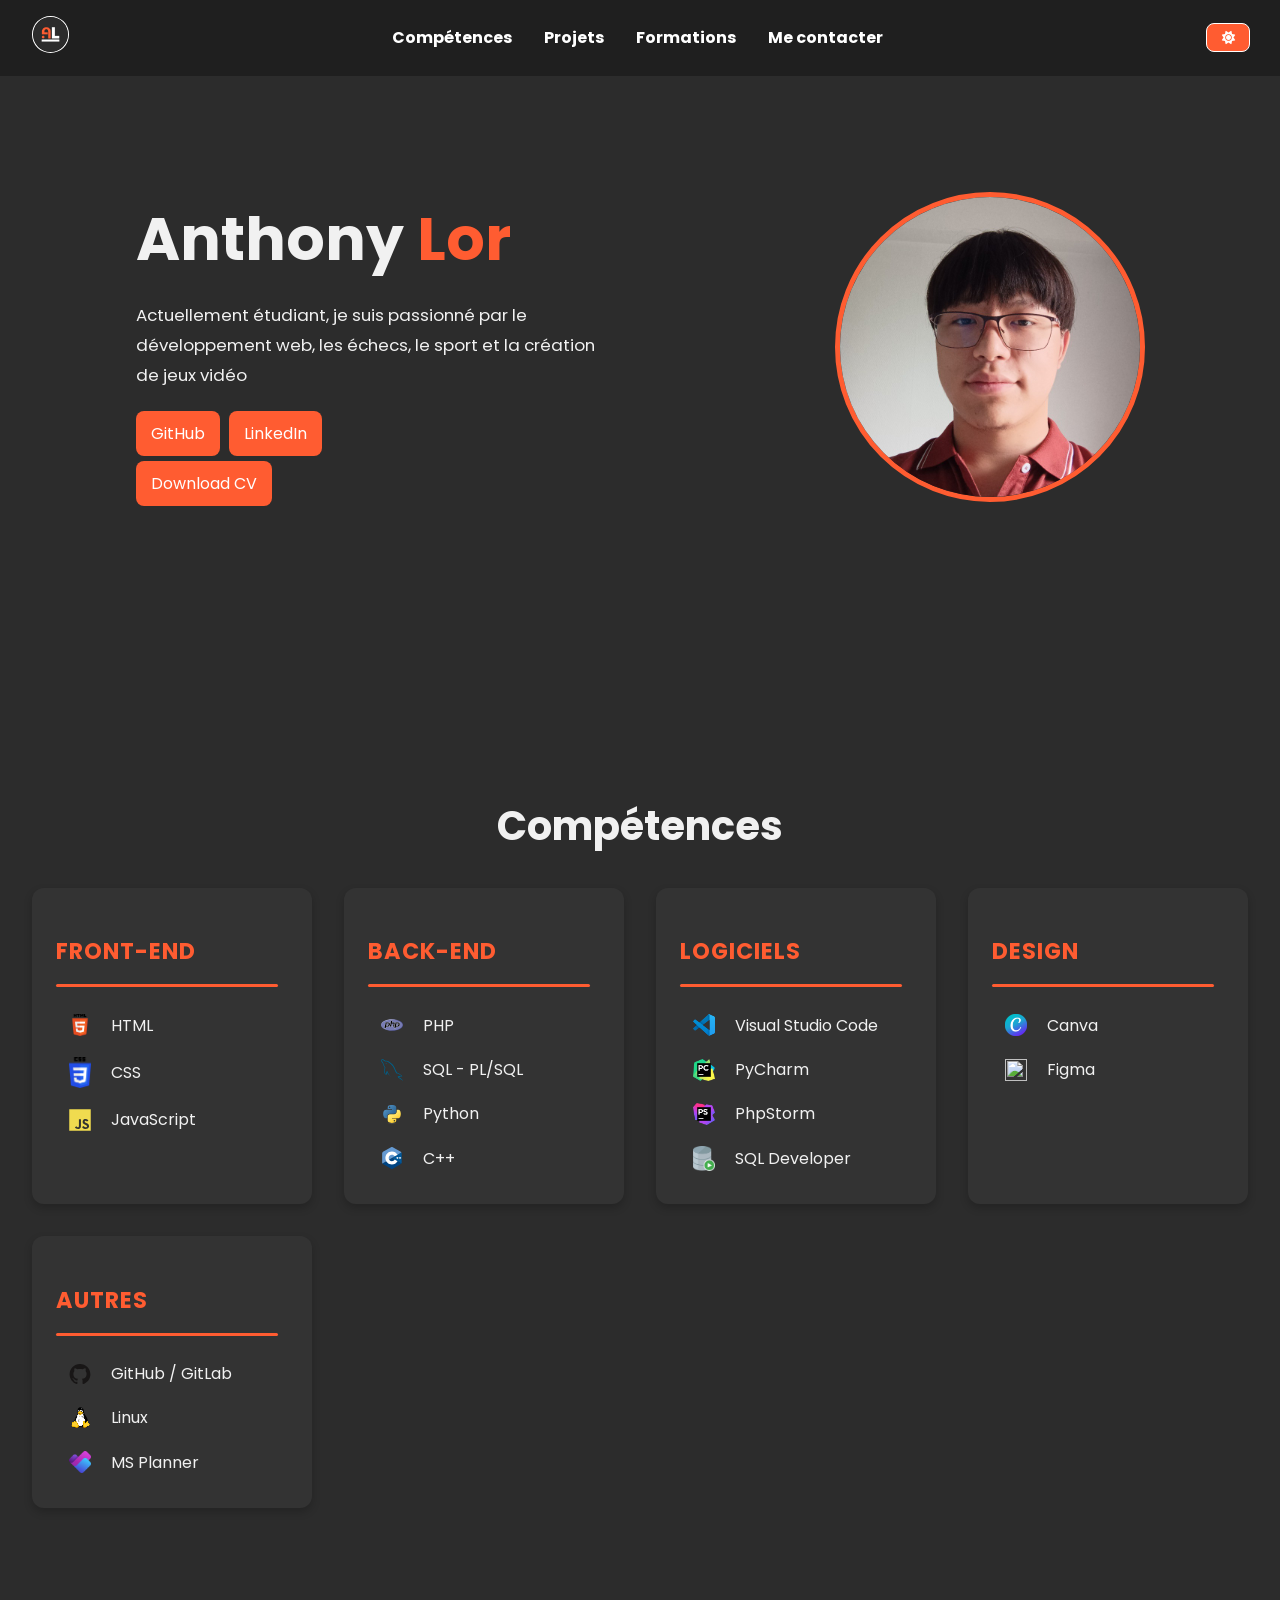
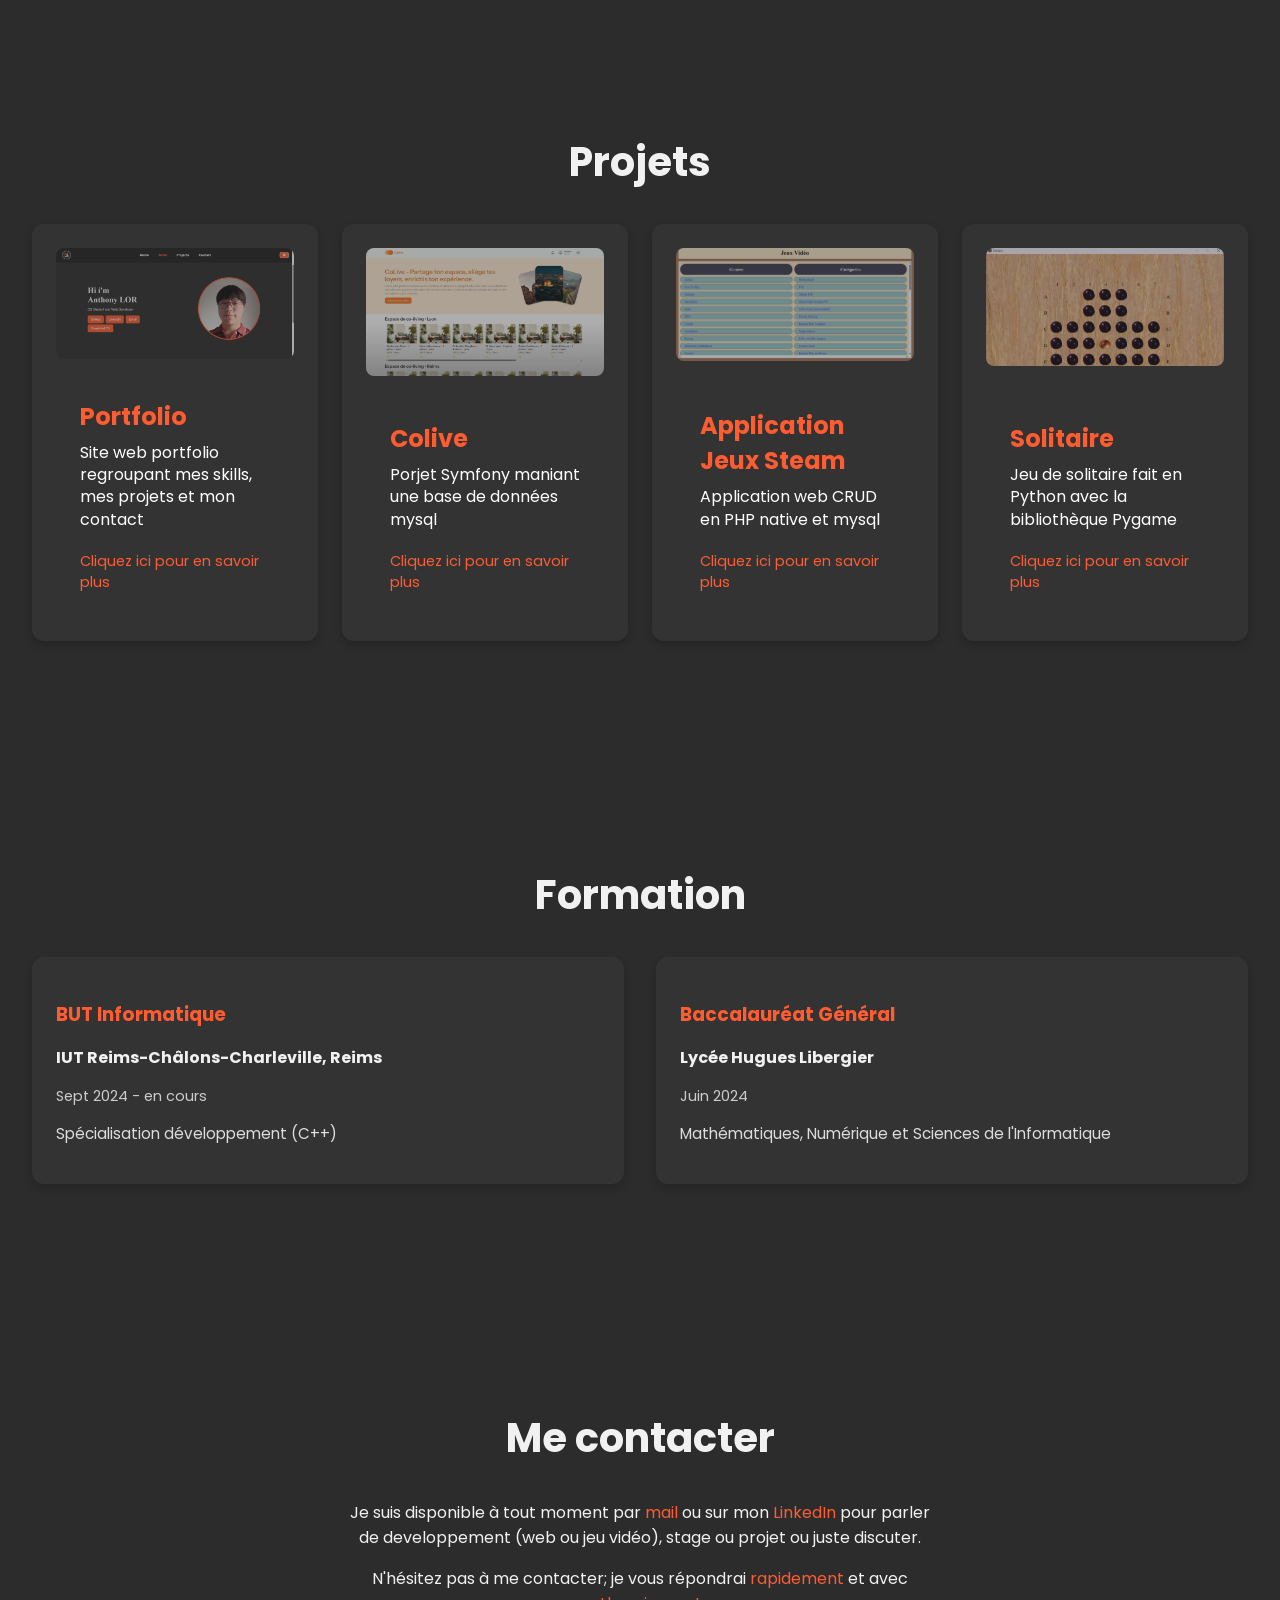
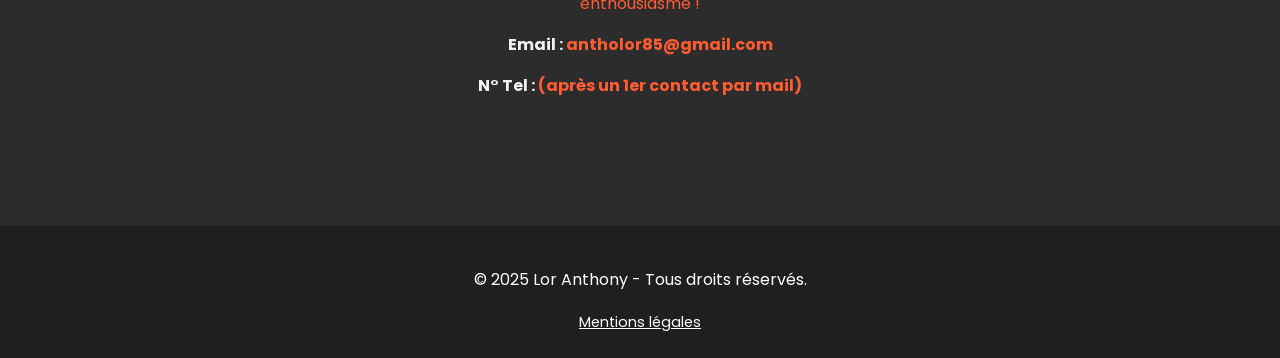
==== index.html @ 1ab23d49 "MAJ" ====
<!DOCTYPE html>
<html lang="fr">
<head>
    <meta charset="UTF-8">
    <meta name="viewport" content="width=device-width, initial-scale=1.0">
    <title>Portfolio</title>
    <link rel="stylesheet" href="https://cdnjs.cloudflare.com/ajax/libs/font-awesome/6.5.0/css/all.min.css"/>
    <link rel="icon" type="image/vnd.icon" href="/docs/logo-dark.png">
    <link href="https://fonts.googleapis.com/css2?family=Poppins:wght@400;500;600&display=swap" rel="stylesheet">
    <link rel="stylesheet" href="style.css">

</head>
<body>
    <header>
        <nav class="navbar">
            <a href="#home">
                <img src="docs/logo-dark.png" class="logo" width="35">
            </a>
            <ul>
                <li><a href="#skills"><i class="fa-solid fa-code"></i><span>Compétences</span></a></li>
                <li><a href="#projects"><i class="fa-solid fa-folder-open"></i><span>Projets</span></a></li>
                <li><a href="#education"><i class="fa-solid fa-graduation-cap"></i><span>Formations</span></a></li>
                <li><a href="#contact"><i class="fa-solid fa-envelope"></i><span>Me contacter</span></a></li>
            </ul>
            <button id="darkModeToggle">
                <i class="fa-solid fa-sun"></i>
            </button>
        </nav>
    </header>

    <section id="home" class="home-section">
        <div class="intro">
            <div class="text">
                <h2>Anthony<span> Lor</span></h2>
                <div class="fast-description">
                    Actuellement étudiant, je suis passionné par le développement web,
                    les échecs, le sport et la création de jeux vidéo
                </div>

                <div class="links">
                    <div class="communication">
                        <a href="https://github.com/Antho855" class="btn">GitHub</a>
                        <a href="https://www.linkedin.com/in/anthony-lor-764854306/" class="btn">LinkedIn</a>
                    </div>
                    <a href="/docs/CV_Lor_Anthony.pdf" download class="btn">Download CV</a>
                </div>
            </div>
            <div class="profile-pic">
                <img src="photo.jpg" alt="Photo de profil">
            </div>
        </div>
    </section>

    <section id="skills" class="section">
        <h2>Compétences</h2>
        <div class="skills-grid">
            <div class="skill-category">
                <h3>Front-End</h3>
                <div class="title-line"></div>
                <ul>
                    <li><img src="docs/skills-logo/logohtml.png"
                            width="22"> HTML</li>
                    <li><img src="docs/skills-logo/logocss.png"
                            width="22"> CSS</li>
                    <li><img src="docs/skills-logo/javascript.svg"
                            width="22"> JavaScript</li>
                </ul>
            </div>
            <div class="skill-category">
                <h3>Back-End</h3>
                <div class="title-line"></div>
                <ul>
                    <li><img src="docs/skills-logo/php.svg"
                            width="22"> PHP</li>
                    <li><img src="docs/skills-logo/mysql.svg"
                            width="22"> SQL - PL/SQL</li>
                    <li><img src="docs/skills-logo/python.svg"
                            width="22"> Python</li>
                    <li><img src="docs/skills-logo/cplusplus.svg"
                            width="22"> C++</li>
                </ul>
            </div>

            <div class="skill-category">
                <h3>Logiciels</h3>
                <div class="title-line"></div>
                <ul>
                    <li><img src="docs/skills-logo/Visual_Studio_Code.svg"
                            width="22"> Visual Studio Code</li>
                    <li><img src="docs/skills-logo/pycharm.png"
                            width="22"> PyCharm</li>
                    <li><img src="docs/skills-logo/phpstorm.png"
                            width="22"> PhpStorm</li>
                    <li><img src="docs/skills-logo/logosqldev.png"
                            width="22"> SQL Developer</li>

                </ul>
            </div>

            <div class="skill-category">
                <h3>Design</h3>
                <div class="title-line"></div>
                <ul>
                    <li><img src="docs/skills-logo/canva.png"
                            width="22"></img> Canva</li>
                    <li><img src="docs/skills-logo/Figma.svg"
                            width="22" height="22"> Figma</li>
                </ul>
            </div>

            <div class="skill-category">
                <h3>Autres</h3>
                <div class="title-line"></div>
                <ul>
                    <li><img src="docs/skills-logo/github.svg"
                            width="22"> GitHub / GitLab</li>
                    <li><img src="docs/skills-logo/linux.svg"
                            width="22"> Linux</li>
                    <li><img src="docs/skills-logo/msplanner.png"
                            width="22"> MS Planner</li>
                </ul>
            </div>

        </div>

    </section>

    <section id="projects" class="section">
        <h2>Projets</h2>
        <div class="projects-grid">
            <a href="https://github.com/Antho855/Portfolio_Anthony_LOR" class="project-card">
                <img src="docs/portfolio.png">
                <div class="project-description">
                    <h3>Portfolio</h3>
                    <p>Site web portfolio regroupant mes skills, mes projets et mon contact</p>
                    <div class="false-link">Cliquez ici pour en savoir plus</div>
                </div>
            </a>
            <a href="https://github.com/Antho855/Symfony_Website" class="project-card">
                <img src="docs/colive.png">
                <div class="project-description">
                    <h3>Colive</h3>
                    <p>Porjet Symfony maniant une base de données mysql</p>
                    <div class="false-link">Cliquez ici pour en savoir plus</div>
                </div>
            </a>
            <a href="https://github.com/Antho855/Game_Website" class="project-card">
                <img src="docs/game_website.png">
                <div class="project-description">
                    <h3>Application Jeux Steam</h3>
                    <p>Application web CRUD en PHP native et mysql</p>
                    <div class="false-link">Cliquez ici pour en savoir plus</div>
                </div>
            </a>
            <a href="https://github.com/Antho855/PegSolitaire_Python" class="project-card">
                <img src="docs/solitaire.png">
                <div class="project-description">
                    <h3>Solitaire</h3>
                    <p>Jeu de solitaire fait en Python avec la bibliothèque Pygame</p>
                    <div class="false-link">Cliquez ici pour en savoir plus</div>
                </div>
            </a>
        </div>
    </section>

    <section id="education" class="section education-section">
        <h2>Formation</h2>
        <div class="education-grid">
            <div class="education-card">
                <h3>BUT Informatique</h3>
                <p class="school">IUT Reims-Châlons-Charleville, Reims</p>
                <p class="year">Sept 2024 - en cours</p>
                <p class="description">Spécialisation développement (C++)</p>
            </div>

            <div class="education-card">
                <h3>Baccalauréat Général</h3>
                <p class="school">Lycée Hugues Libergier</p>
                <p class="year">Juin 2024</p>
                <p class="description">Mathématiques, Numérique et Sciences de l'Informatique</p>
            </div>

        </div>
    </section>

    <section id="contact" class="section">
        <h2>Me contacter</h2>
        <div class="info">
            <p>Je suis disponible à tout moment par <span>mail</span> ou sur mon <span>LinkedIn</span> pour parler de developpement (web ou jeu vidéo), stage ou projet ou juste discuter.</p>
            <p>N'hésitez pas à me contacter; je vous répondrai <span>rapidement</span> et avec <span>enthousiasme !</span></p>
            <p><strong>Email : <a href="mailto:antholor85@gmail.com"><span>antholor85@gmail.com</span></a></strong></p>
            <p><strong>N° Tel : <span>(après un 1er contact par mail)</span></strong></p>
        </div>
    </section>

    <footer>
        <p>© 2025 Lor Anthony - Tous droits réservés.</p>
        <a href="mentions-legales.html" class="legal-link">Mentions légales</a>
    </footer>

    <script src="script.js"></script>
</body>
</html>
---- style.css ----
html {
  scroll-behavior: smooth;
}

html, body {
  overflow-x: hidden;
  width: 100%;
}

body {
  font-family: 'Poppins', sans-serif;
  margin: 0;
  padding: 0;
  background-color: #2c2c2c;
  color: #f1f1f1;
  transition: background 0.3s, color 0.3s;
}

/* --- HEADER --- */
header {
  background: #1f1f1f;
  padding: 1rem 2rem;
  position: fixed;
  top: 0;
  width: 100%;
  z-index: 1000;
}

h2 {
  font-size: 40px;
  margin: 0;
}

#education h2,
#skills h2,
#projects h2,
#contact h2 {
  font-size: 40px;
  text-align: center;
}

.intro h1 {
  font-size: 40px;
  margin: 0;
}

.intro span {
  color: #ff5c31;
}

ul {
  list-style: none;
  padding: 0;
  margin: 0;
}


.navbar {
  display: flex;
  justify-content: space-between;
  align-items: center;
  max-width: 1500px;
  margin: 0 auto;
  padding: 0 3.85rem 0 0;
  box-sizing: border-box;
}

.navbar img {
  border-radius: 50%;
  transition: border 0.3s ease;
  border: solid 1.5px #ffffff;
}

.navbar img:hover {
  border: solid 1.5px #ff5c31;
}

.navbar ul {
  display: flex;
  gap: 1.5rem;
  list-style: none;
  margin: 0;
  padding: 0;
}

.navbar li {
  text-align: center;
}

.navbar a {
  font-size: 1rem;
  color: #fff;
  text-decoration: none;
  font-weight: bold;
  transition: color 0.3s ease;
}

.navbar a span {
  display: none;
}

.navbar a i {
  font-size: 20px;
}

.navbar a:hover {
  color: #ff5c31;
}

#darkModeToggle {
  border: 1.5px solid #ffffff;
  color: #ffffff;
  padding: 6px 12px;
  border-radius: 8px;
  width: 44px;
  cursor: pointer;
  transition: background 0.3s ease;
  
}

/* --- SECTIONS --- */
.section {
  padding: 6rem 2rem;
}

.home-section {
  height: 730px;
  display: flex;
  justify-content: center;
  padding: 0 2rem 0 2rem;
  box-sizing: border-box;
  text-align: center;
}

.intro {
  display: flex;
  flex-direction: column-reverse;
  align-items: center;
  gap: 2rem;
  text-align: center;
  width: 100%;
}

.fast-description {
  max-width: 460px;
  line-height: 1.8;
  font-size: 1.05rem;
  margin: 1rem 0;
}


.profile-pic img {
  width: 200px;
  height: 200px;
  border-radius: 50%;
  border: solid 5px #ff5c31;
  object-fit: cover;
}

.links .btn {
  background: #ff5c31;
  color: white;
  padding: 10px 15px;
  border-radius: 8px;
  margin: 5px 5px 0 0;
  text-decoration: none;
  display: inline-block;
}

/* --- Parcours ---*/

.education-grid {
  display: grid;
  grid-template-columns: repeat(auto-fit, minmax(280px, 1fr));
  gap: 2rem;
  margin: 2rem auto;
  max-width: 1500px;
}

.education-card {
  background: #333;
  border-radius: 12px;
  padding: 1.5rem;
  text-align: left;
  box-shadow: 0 4px 8px rgba(0, 0, 0, 0.2);
  transition: transform 0.3s ease, background 0.3s ease;
}

.education-card h3 {
  color: #ff5c31;
  margin-bottom: 0.5rem;
}

.education-card .school {
  font-weight: bold;
  color: #f1f1f1;
}

.education-card .year {
  color: #ccc;
  font-size: 0.9rem;
  margin-bottom: 0.5rem;
}

.education-card .description {
  color: #ddd;
  font-size: 0.95rem;
}

/* --- SKILLS --- */
.skills-grid {
  display: grid;
  grid-template-columns: repeat(auto-fit, minmax(250px, 1fr));
  gap: 1.5rem;
  margin: 2rem auto;
}

.skill-category {
  background: #333;
  padding: 1.5rem;
  border-radius: 12px;
  box-shadow: 0 4px 8px rgba(0, 0, 0, 0.2);
  transition: transform 0.3s ease, box-shadow 0.3s ease;
}


.skill-category h3 {
  color: #ff5c31;
  font-size: 1.4rem;
  text-transform: uppercase;
  letter-spacing: 1px;
  margin-bottom: 0.4rem;
}

.title-line {
  width: calc(100% - 10px);
  height: 3px;
  background-color: #ff5c31;
  border-radius: 2px;
  margin: 1rem 0;
}

.skill-category li {
  display: flex;
  align-items: center;
  padding: 0.6rem 0.8rem;
  border-radius: 8px;
  gap:20px;
  transition: background 0.3s ease;
}

/* --- PROJECTS --- */
.projects-grid {
  display: grid;
  grid-template-columns: 1fr;
  gap: 1.5rem;
  margin: 2rem auto;
  width: 100%;
  justify-items: center;
  box-sizing: border-box;
  max-width: 1500px;
}

.project-card {
  width: 100%;
  height: auto;
  background: #333;
  border-radius: 12px;
  display: flex;
  flex-direction: column;
  align-items: center;
  justify-content: flex-start;
  overflow: hidden;
  cursor: pointer;
  padding: 1.5rem;
  box-sizing: border-box;
  text-decoration: none;
  color: inherit;
  box-shadow: 0 4px 8px rgba(0, 0, 0, 0.2);
  transition: border-color 0.3s ease, transform 0.3s ease;
}

.project-card:hover {
    background: rgba(255, 92, 49, 0.2);
}

.project-description {
  padding: 1.5rem;
  text-align: left;
  width: 100%;
  box-sizing: border-box;
}

.project-description h3 {
  color: #ff5c31;
}


.project-description h3 {
  margin: 0 0 0.5rem 0;
  font-size: 1.5rem;
  font-weight: bold;
}

.project-description p {
  margin: 0;
  font-size: 1rem;
  line-height: 1.4;
}

.project-description {
  position: relative;
  z-index: 1;
  color: #fff;
  padding: 1.5rem;
  display: flex;
  flex-direction: column;
  justify-content: flex-end;
  height: 100%;
  box-sizing: border-box;
}

.project-card img {
  opacity: 0.6;
  height: auto;
  max-height: 180px;
  border-radius: 8px;
  width: 100%;
  object-fit: contain;
  margin-bottom: 1rem;
  transition: transform 0.3s ease;
}

.project-card:hover img {
    transform: scale(1.05);
    opacity: 1;
}


.false-link {
  font-size: 0.9rem;
  color: #ff5c31;
  padding-top: 20px;
  position: relative;
  cursor: pointer;
  width: fit-content;
}
 

.false-link:hover {
  color: #ff5c31;
}

.false-link:hover::after {
  width: 100%;
}

button {
  background: #ff5c31;
  color: white;
  border: none;
  cursor: pointer;
}

button,
.communication a,
.btn {
    transition: background-color 0.3s ease, transform 0.3s ease;
}

button:hover,
.communication a:hover,
.btn:hover {
    background-color: #d04d29;
}

/* --- CONTACT --- */

.info {
  margin: 2rem auto;
  max-width: 600px;
  text-align: center;
}

.info span {
    color: #ff5c31;
}

.info a {
  position: relative;
  text-decoration: none;
}

.false-link::after,
.info a::after {
  content: "";
  position: absolute;
  left: 0;
  bottom: -2px;
  width: 0;
  height: 2px;
  background: currentColor;
  background-color: #ff5c31;
  transition: width 0.3s ease;
}

.info a:hover::after {
  width: 100%;
}



/* --- FOOTER --- */
footer {
  padding: 25px;
  background: #1f1f1f;
}

footer p {
  color: #ffffff;
  text-align: center;
}

.legal-link {
  display: block;
  text-align: center;
  margin-top: 20px;
  color: #ffffff;
  text-decoration: none;
  font-size: 0.9rem;
  text-decoration: underline;
  transition: color 0.3s ease; 
}

.legal-link:hover {
  color: #ff5c31;
}

.light-mode .legal-link:hover {
    color: #007bff;
}

/* --- LIGHT MODE --- */
.light-mode {
  background-color: #ffffff;
  color: #222;
}


.light-mode header {
  background: #222;
}

.light-mode .navbar img:hover {
  border: solid 1.5px #0056cc;
}

.light-mode .project-card,
.light-mode .skill-category {
  background: #eaeaea;
}

.light-mode .project-card p,
.light-mode .project-card h3,
.light-mode .project-card a {
  color: #222;
}

.light-mode .btn,
.light-mode button,
.light-mode .profile-pic img {
  border-color: #007bff;
  background-color: #007bff;
}

.light-mode .false-link,
.light-mode .info span,
.light-mode .false-link:hover {
    color : #007bff
}

.light-mode .project-card:hover
{
  background: rgba(0, 86, 204, 0.25);
}


.light-mode .btn:hover,
.light-mode button:hover {
  background: #0056cc;
}

.light-mode h3,
.light-mode .project-card h3,
.light-mode .skill-category i,
.light-mode .navbar a:hover {
  color: #007bff;
}
.light-mode .title-line {
  background-color: #007bff;
}

.light-mode .education-card {
  background: #eaeaea;
}

.light-mode .education-card h3,
.light-mode .intro span {
  color: #007bff;
}

.light-mode .education-card .school {
  color: #222;
}

.light-mode .education-card .year {
  color: #666;
}

.light-mode .education-card .description {
  color: #333;
}

.light-mode .false-link::after,
.light-mode .info a::after {
  background-color: #007bff;
}

.fade-section {
  opacity: 0;
  transform: translateX(-40px); /* Toujours depuis la gauche */
  transition: opacity 0.8s ease, transform 0.8s ease;
}

.fade-section.visible {
  opacity: 1;
  transform: translateX(0);
}




@media (min-width: 680px) {
  .navbar a span {
    display: inline;
  }
  .navbar a i {
    display: none;
  }
  .intro h1 {
    font-size: 60px;
  }

  .navbar ul {
    gap: 2rem;
  }
}
@media (min-width: 750px) {
  .skills-grid {
    gap: 2rem;
    padding: 0 auto;
    max-width: 1500px;
    margin: 2rem auto;
  }
}

@media (min-width: 800px) {
  .intro {
    flex-direction: row;
    justify-content: space-around;
    text-align: left;
  }

  .intro h2 {
    font-size: 50px;
  }

  .profile-pic img {
    width: 300px;
    height: 300px;
  }

  .home-section {
    height: 700px;
  }

  .projects-grid {
    display: grid;
    grid-template-columns: repeat(auto-fit, minmax(280px, 1fr));
    gap: 1.5rem;
  }
}

@media (min-width: 970px) {
  .intro h2 {
    font-size: 60px;
  }  
}
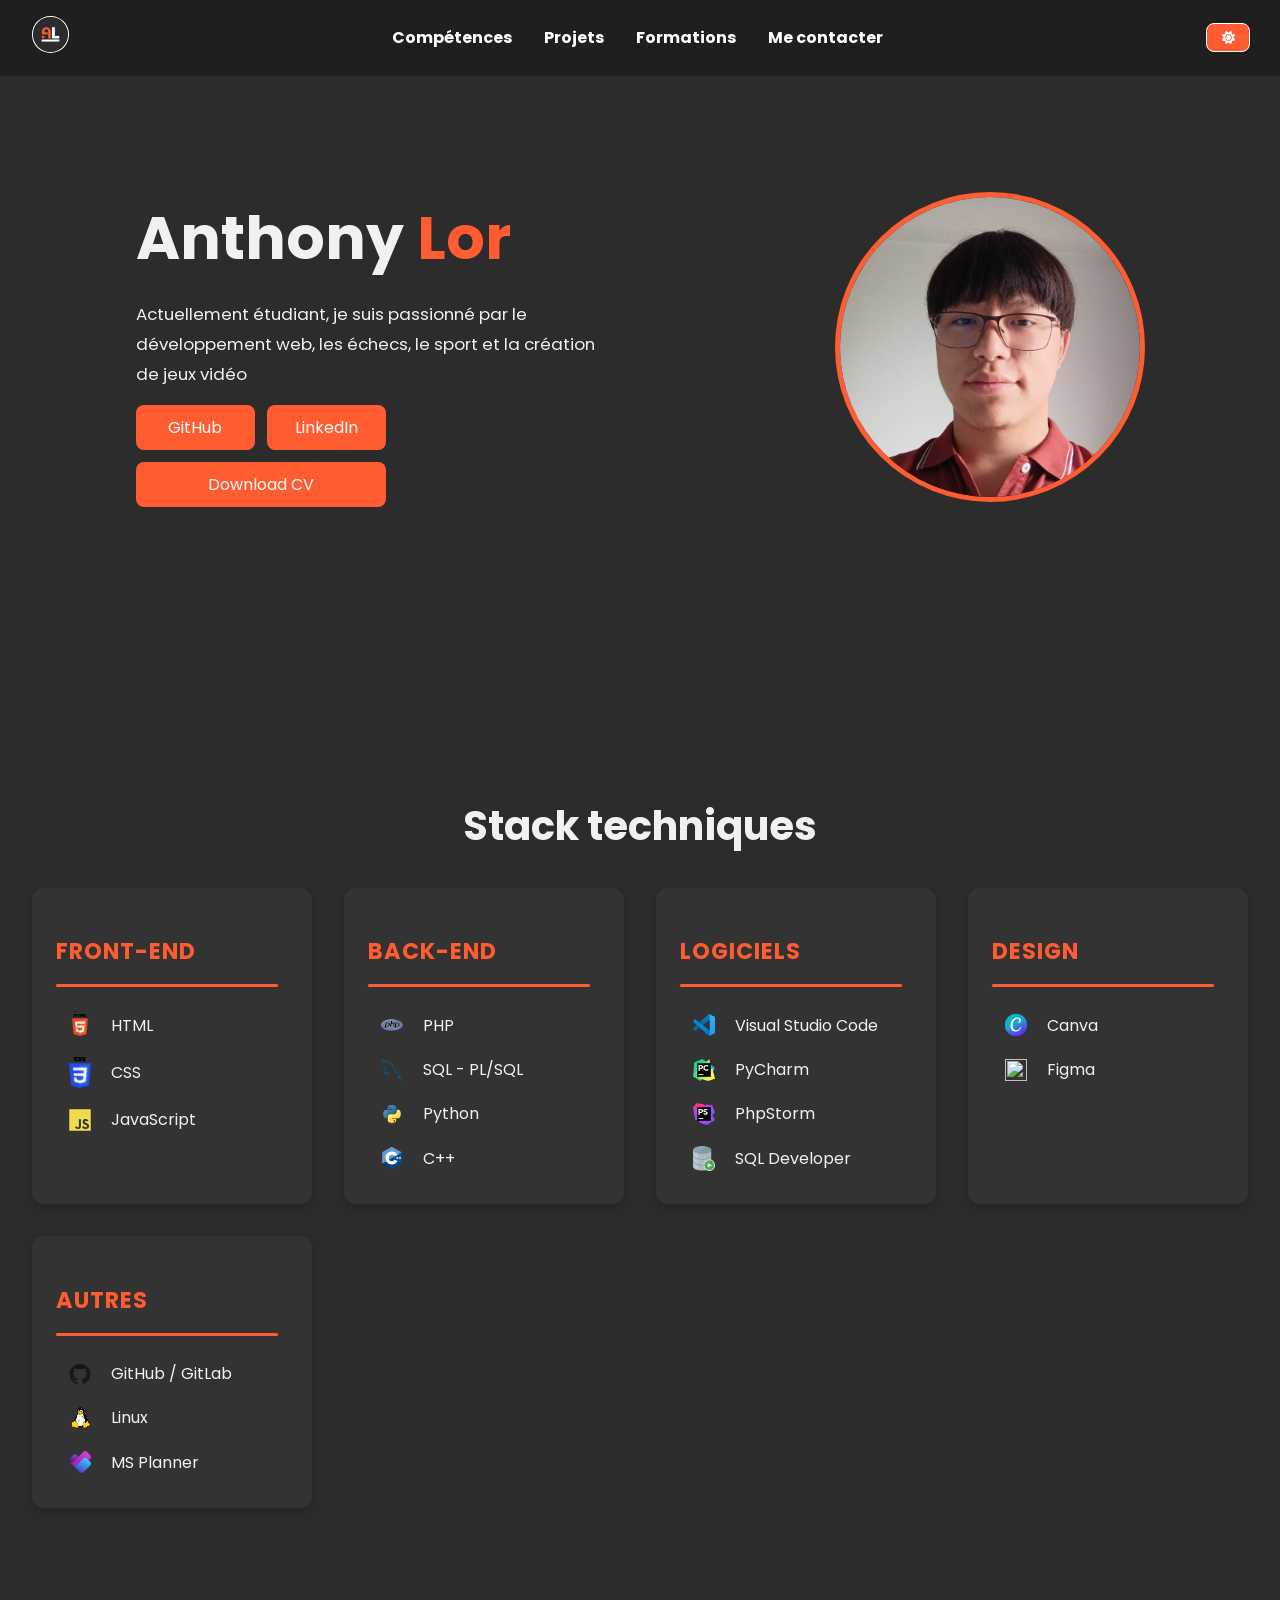
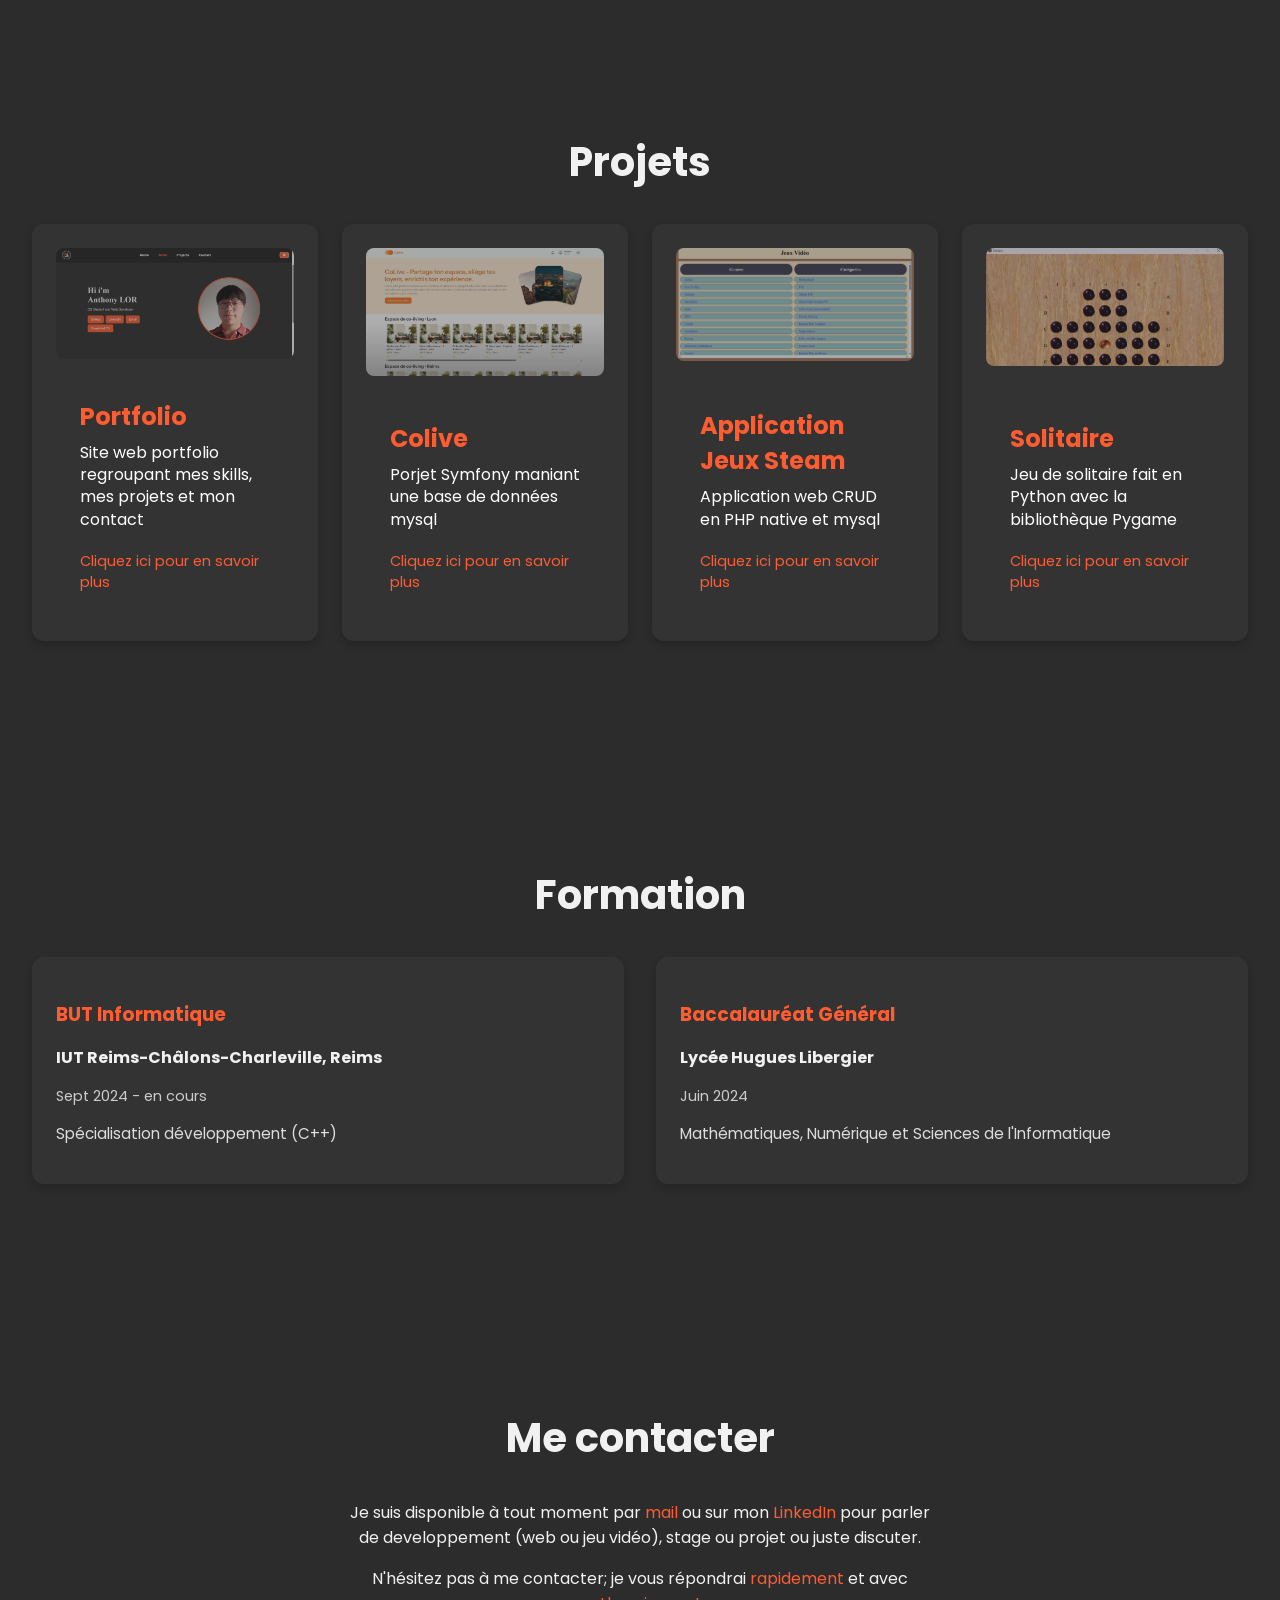
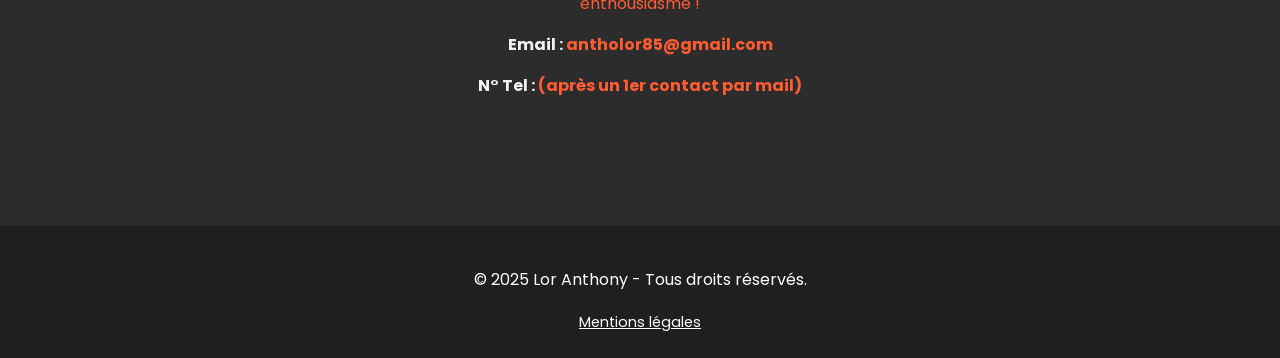
==== commit d3ff3c5d: "MAJ 2" ====
--- a/index.html
+++ b/index.html
@@ -38,11 +38,9 @@
                 </div>
 
                 <div class="links">
-                    <div class="communication">
-                        <a href="https://github.com/Antho855" class="btn">GitHub</a>
-                        <a href="https://www.linkedin.com/in/anthony-lor-764854306/" class="btn">LinkedIn</a>
-                    </div>
-                    <a href="/docs/CV_Lor_Anthony.pdf" download class="btn">Download CV</a>
+                    <a href="https://github.com/Antho855" class="btn github">GitHub</a>
+                    <a href="https://www.linkedin.com/in/anthony-lor-764854306/" class="btn linkedin">LinkedIn</a>
+                    <a href="/docs/CV_Lor_Anthony.pdf" download class="btn cv">Download CV</a>
                 </div>
             </div>
             <div class="profile-pic">
@@ -52,7 +50,7 @@
     </section>
 
     <section id="skills" class="section">
-        <h2>Compétences</h2>
+        <h2>Stack techniques</h2>
         <div class="skills-grid">
             <div class="skill-category">
                 <h3>Front-End</h3>
--- a/style.css
+++ b/style.css
@@ -157,14 +157,36 @@
   object-fit: cover;
 }
 
+.links {
+  display: grid;
+  grid-template-columns: 1fr 1fr;
+  grid-template-areas:
+    "github linkedin"
+    "cv cv";
+  gap: 12px;
+  width: 250px;
+  margin: auto;
+}
+
+.github {
+  grid-area: github;
+}
+
+.linkedin {
+  grid-area: linkedin;
+}
+
+.cv {
+  grid-area: cv;
+}
+
 .links .btn {
   background: #ff5c31;
   color: white;
   padding: 10px 15px;
   border-radius: 8px;
-  margin: 5px 5px 0 0;
   text-decoration: none;
-  display: inline-block;
+  text-align: center;
 }
 
 /* --- Parcours ---*/
@@ -362,6 +384,7 @@
   cursor: pointer;
 }
 
+
 button,
 .communication a,
 .btn {
@@ -571,6 +594,10 @@
     text-align: left;
   }
 
+  .links {
+    margin: 0;
+  }
+
   .intro h2 {
     font-size: 50px;
   }
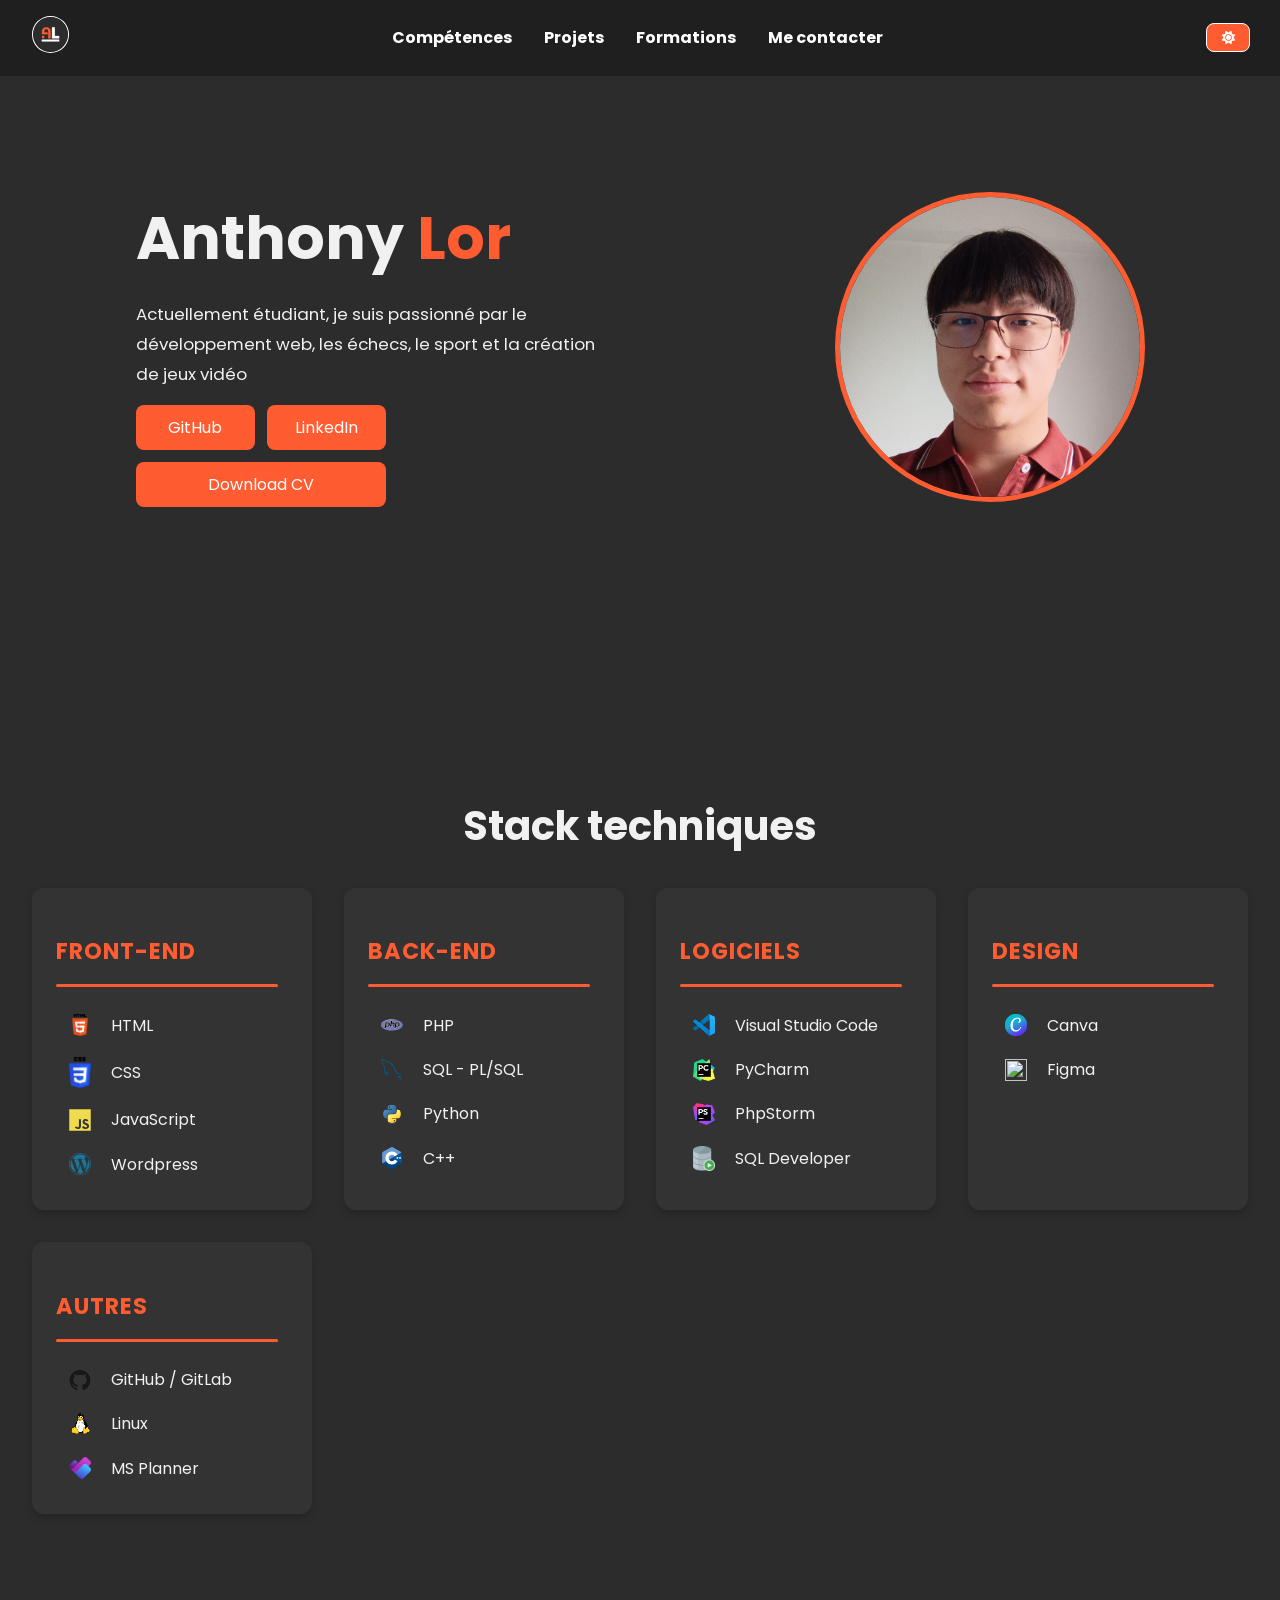
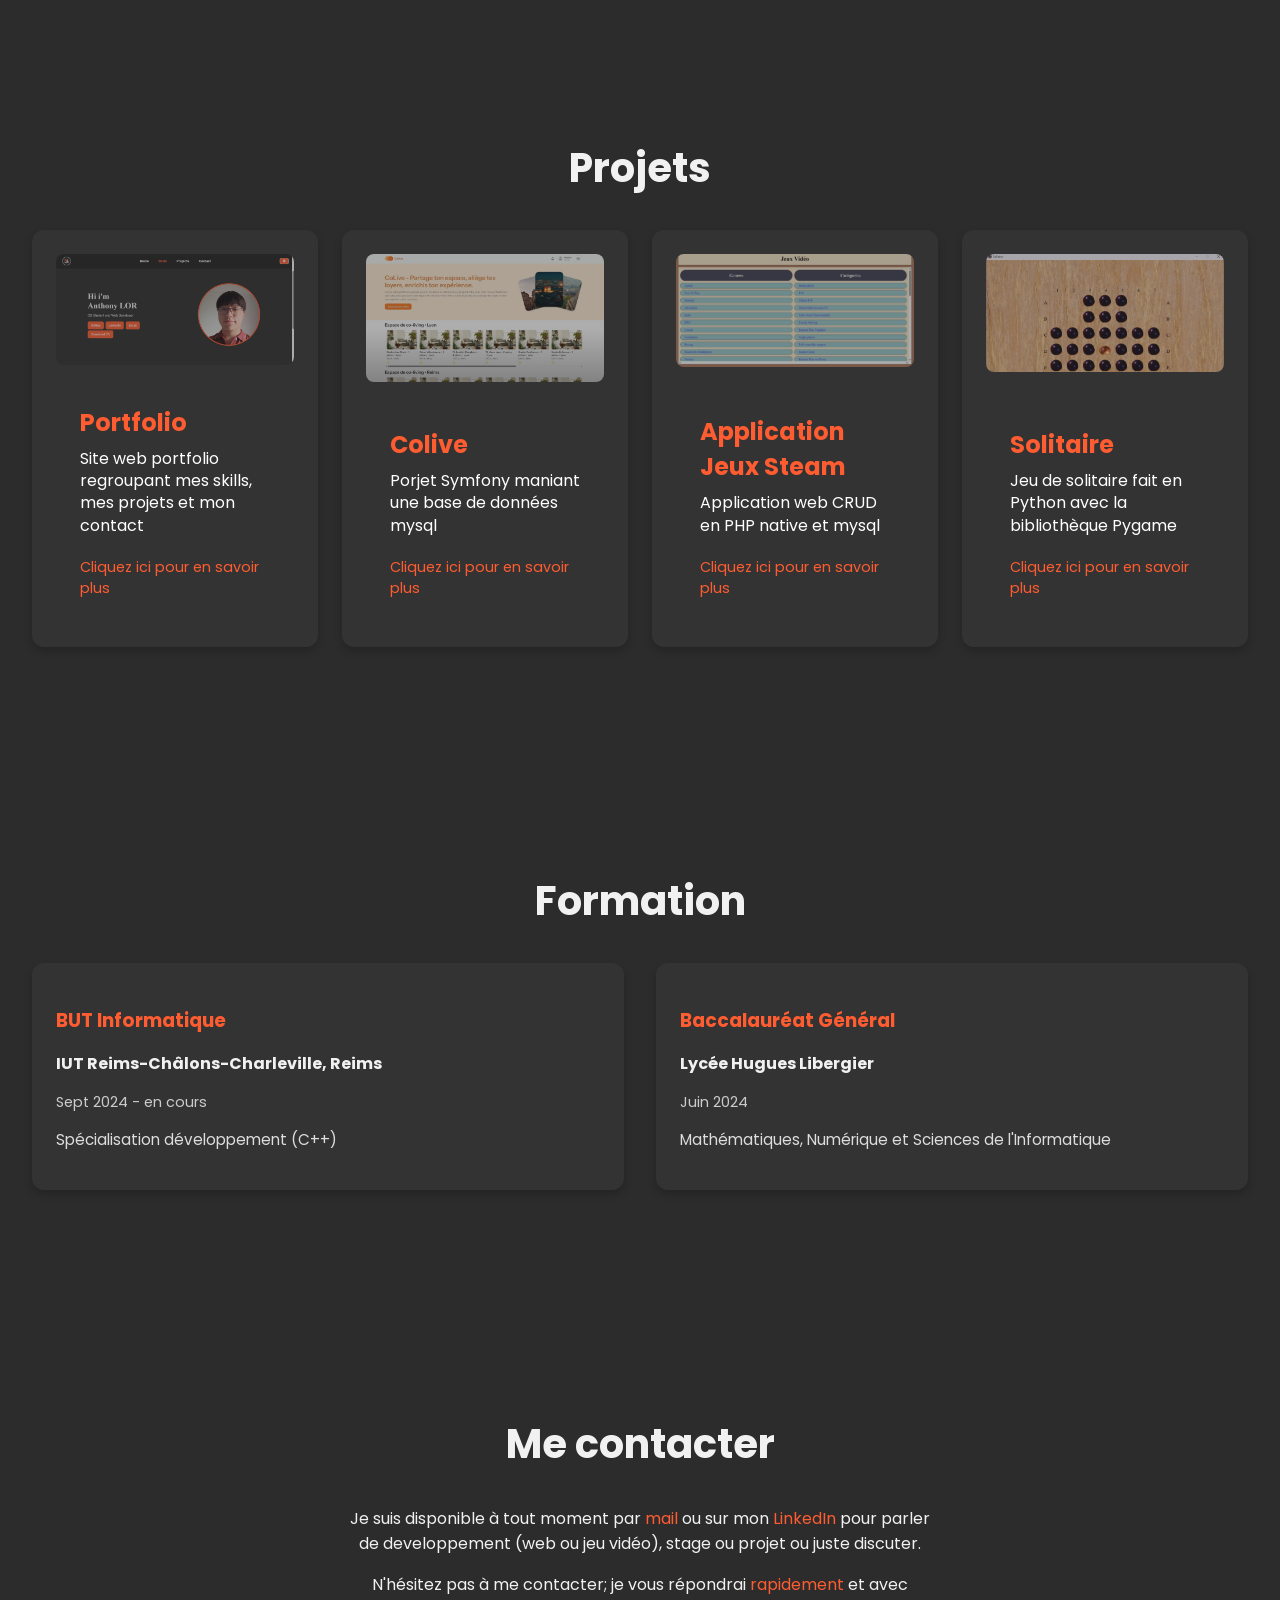
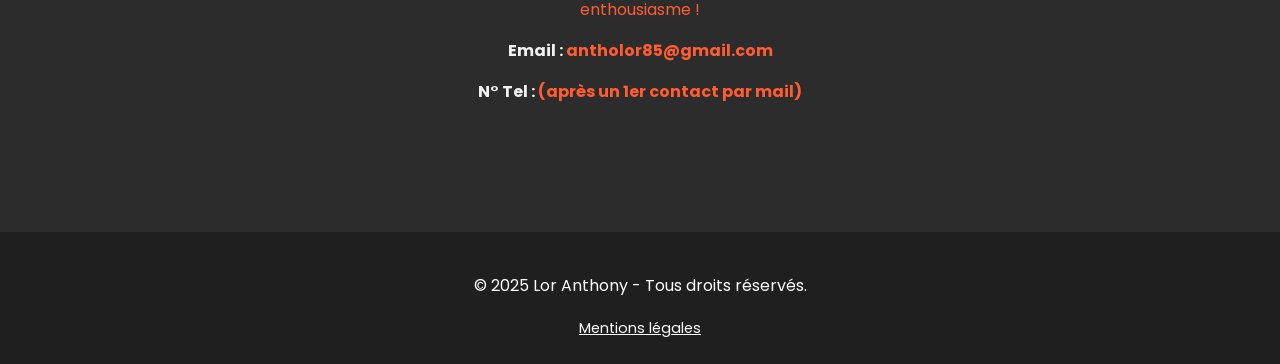
==== commit 383b4150: "Ajout de wordpress" ====
--- a/index.html
+++ b/index.html
@@ -62,6 +62,8 @@
                             width="22"> CSS</li>
                     <li><img src="docs/skills-logo/javascript.svg"
                             width="22"> JavaScript</li>
+                    <li><img src="docs/skills-logo/logo_wordpress.png"
+                            width="22"> Wordpress</li>
                 </ul>
             </div>
             <div class="skill-category">
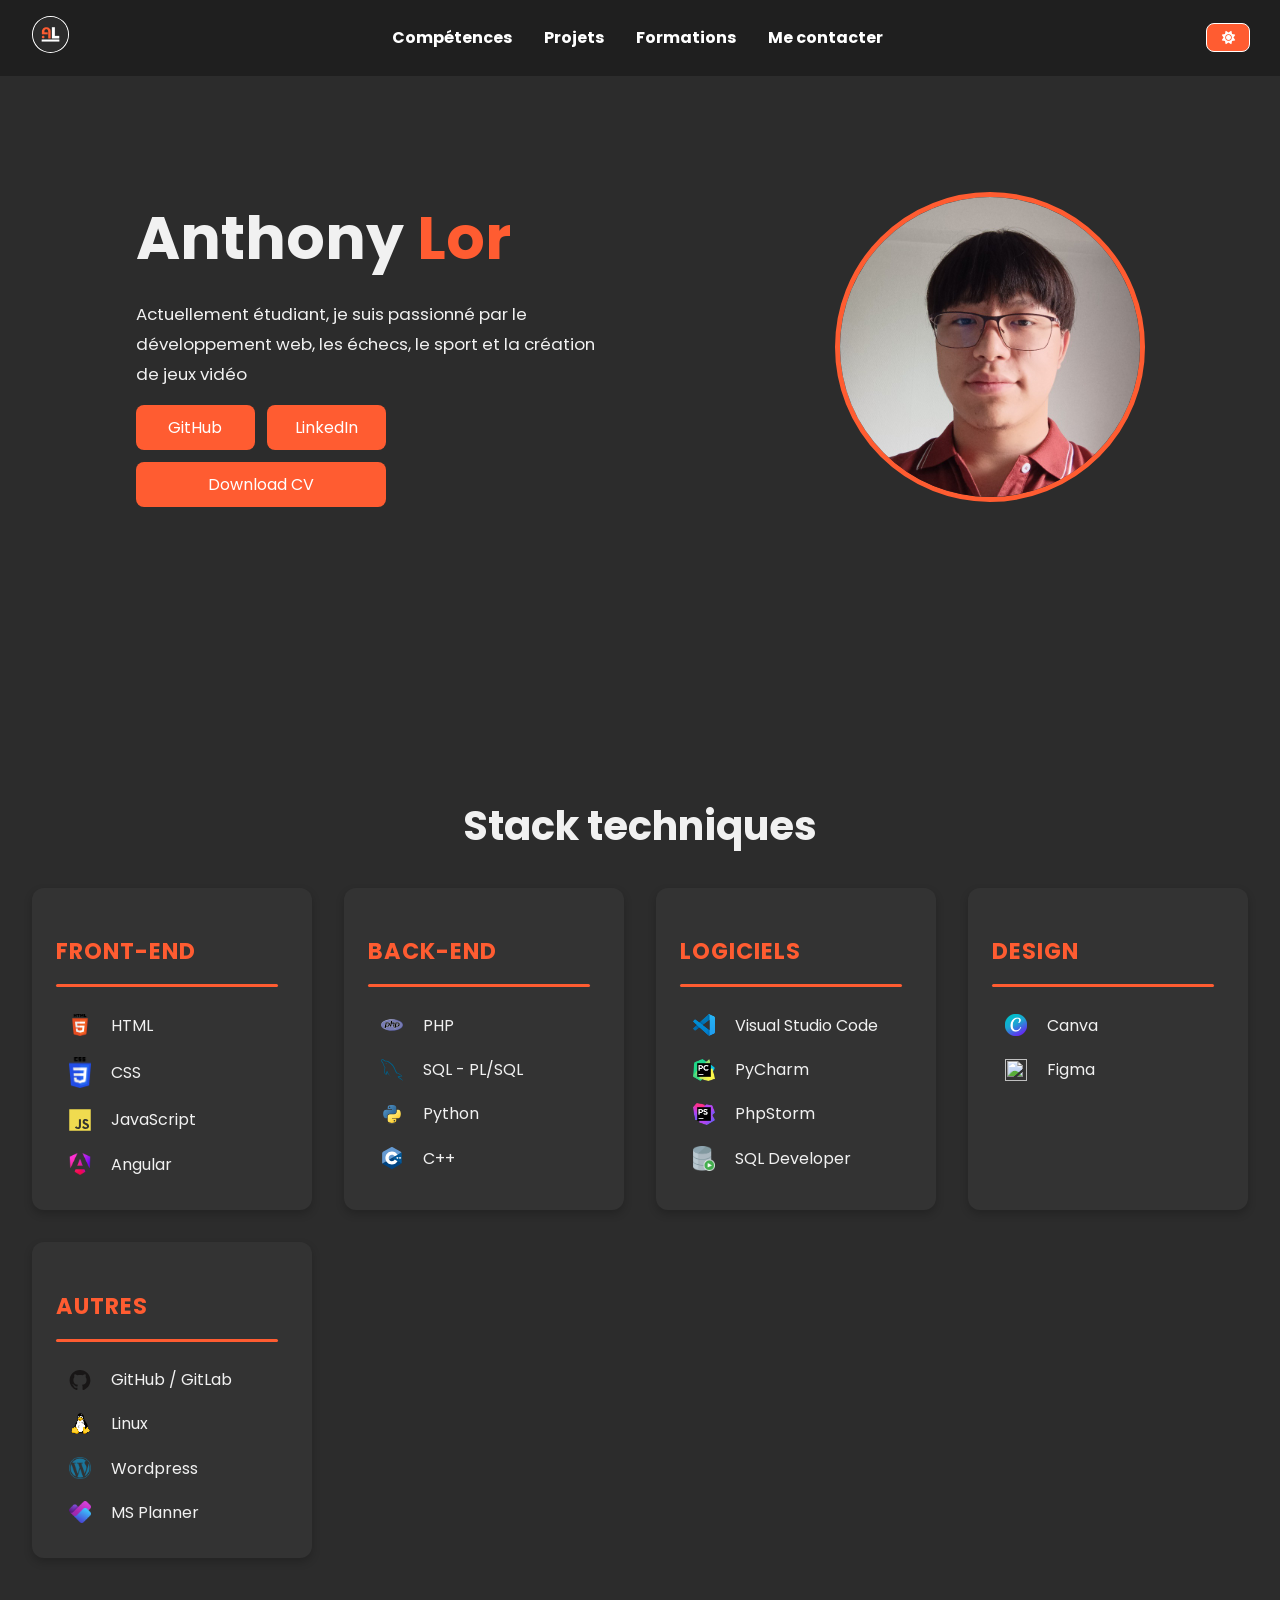
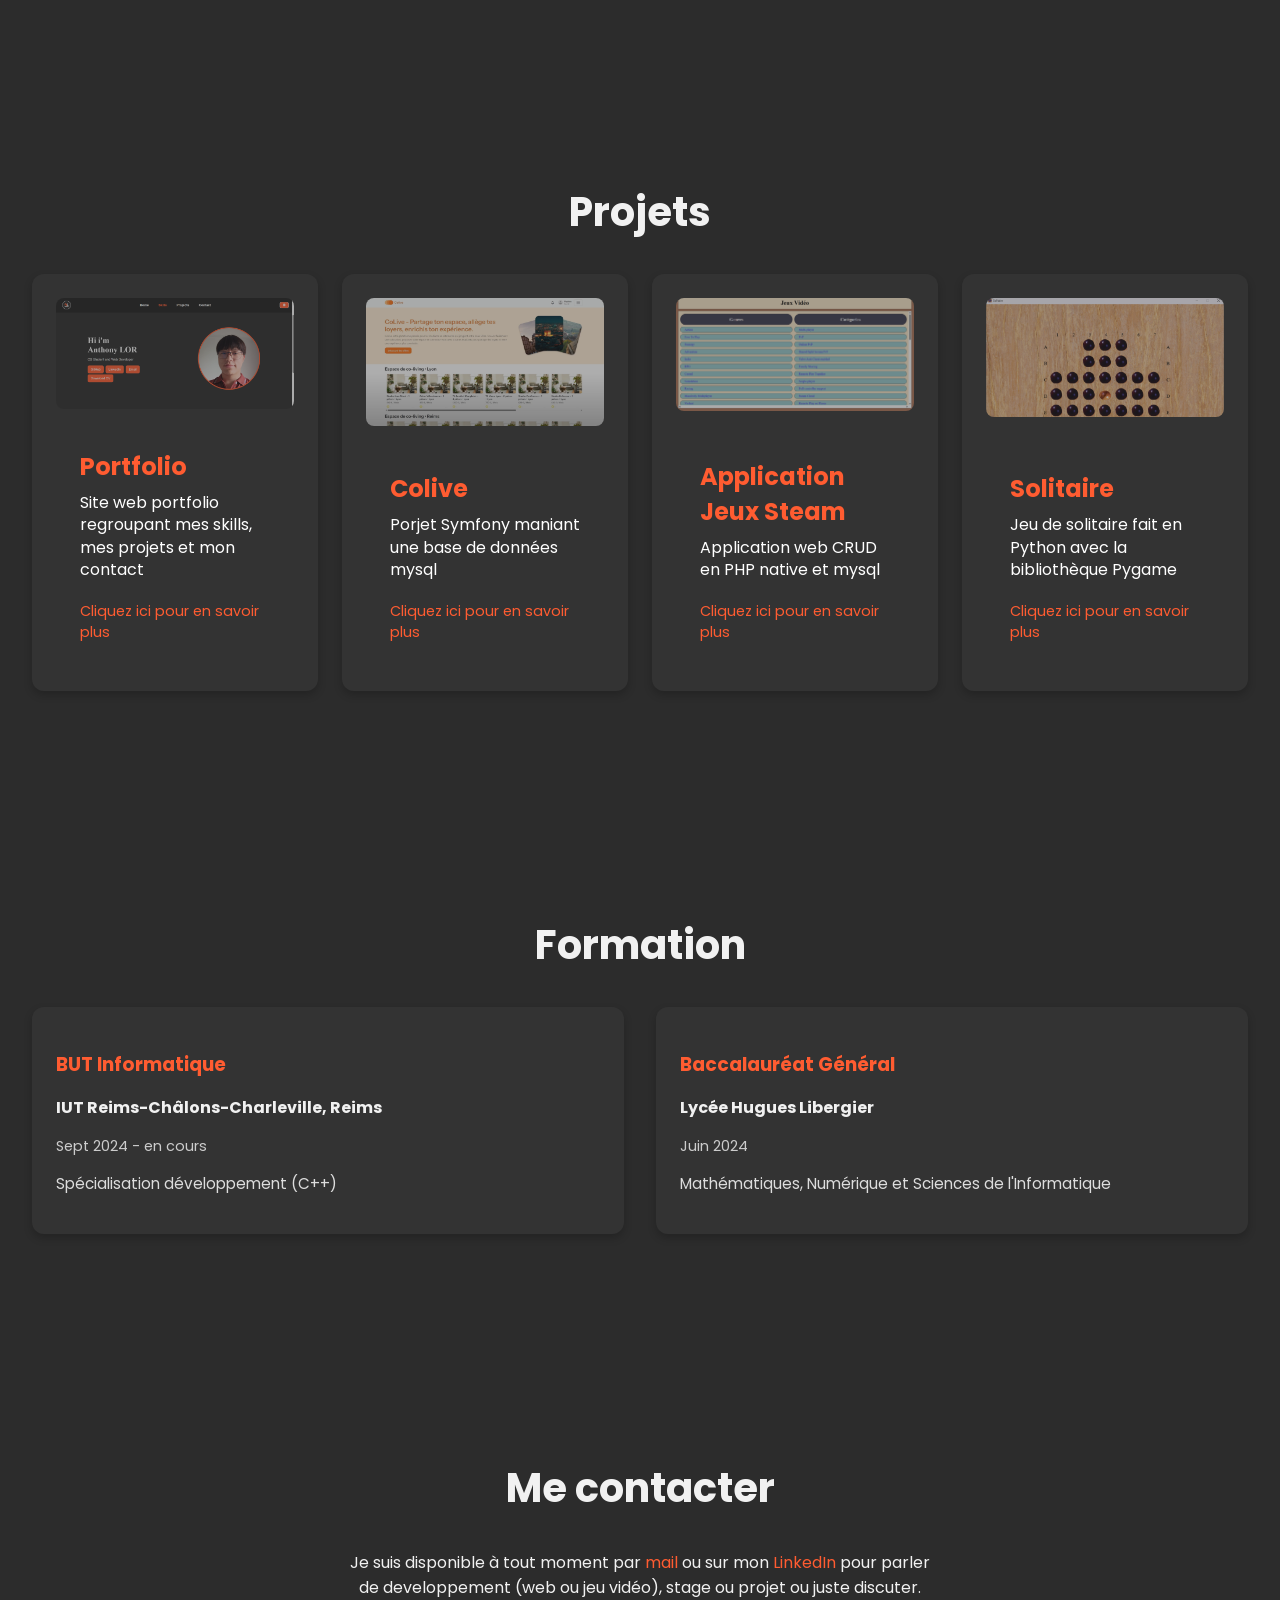
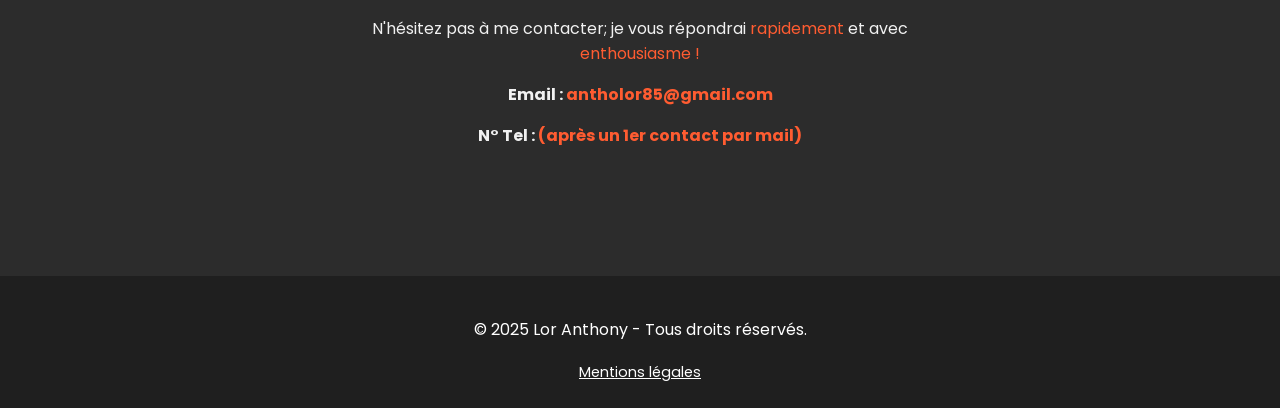
==== commit 33d30eda: "Ajout de l'icône Angular et réorganisation des logos de compétences" ====
--- a/index.html
+++ b/index.html
@@ -62,8 +62,8 @@
                             width="22"> CSS</li>
                     <li><img src="docs/skills-logo/javascript.svg"
                             width="22"> JavaScript</li>
-                    <li><img src="docs/skills-logo/logo_wordpress.png"
-                            width="22"> Wordpress</li>
+                    <li><img src="docs/skills-logo/angular.png"
+                            width="22"> Angular</li>
                 </ul>
             </div>
             <div class="skill-category">
@@ -116,6 +116,8 @@
                             width="22"> GitHub / GitLab</li>
                     <li><img src="docs/skills-logo/linux.svg"
                             width="22"> Linux</li>
+                    <li><img src="docs/skills-logo/logo_wordpress.png"
+                            width="22"> Wordpress</li>
                     <li><img src="docs/skills-logo/msplanner.png"
                             width="22"> MS Planner</li>
                 </ul>
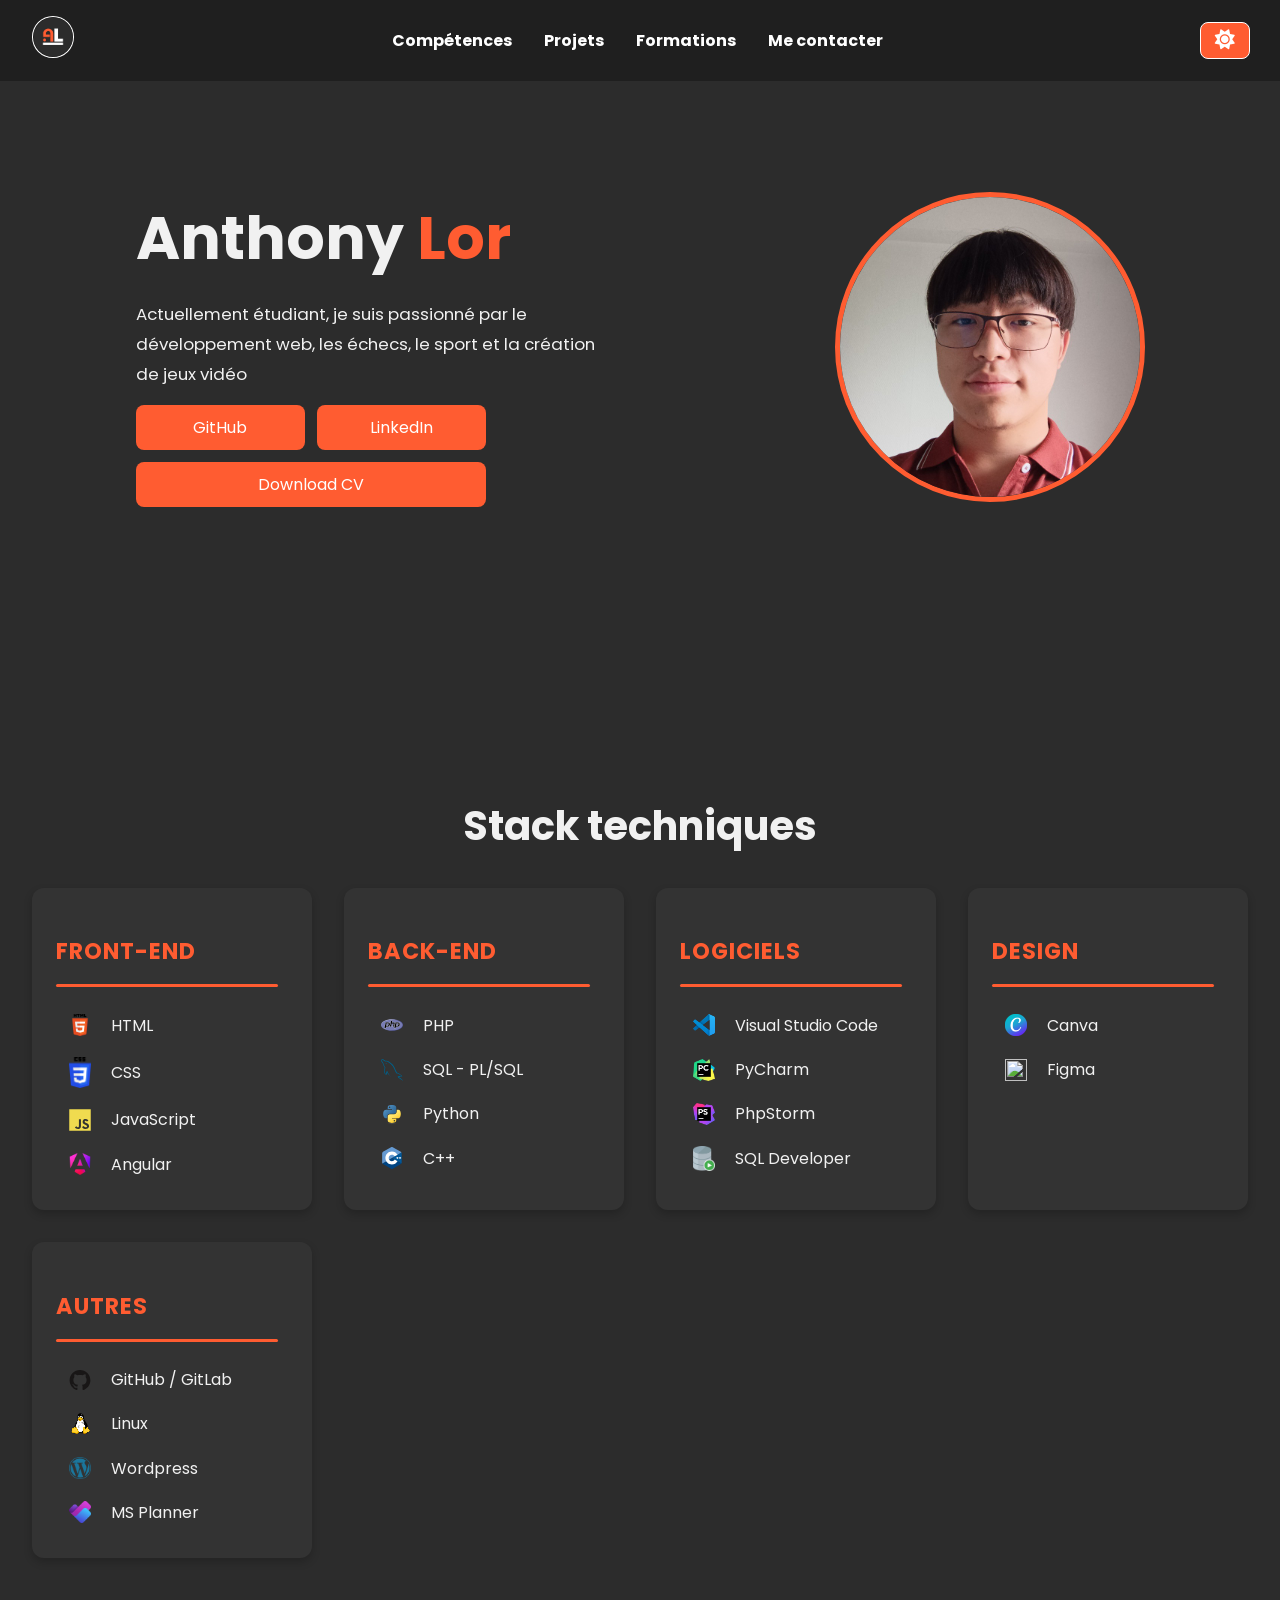
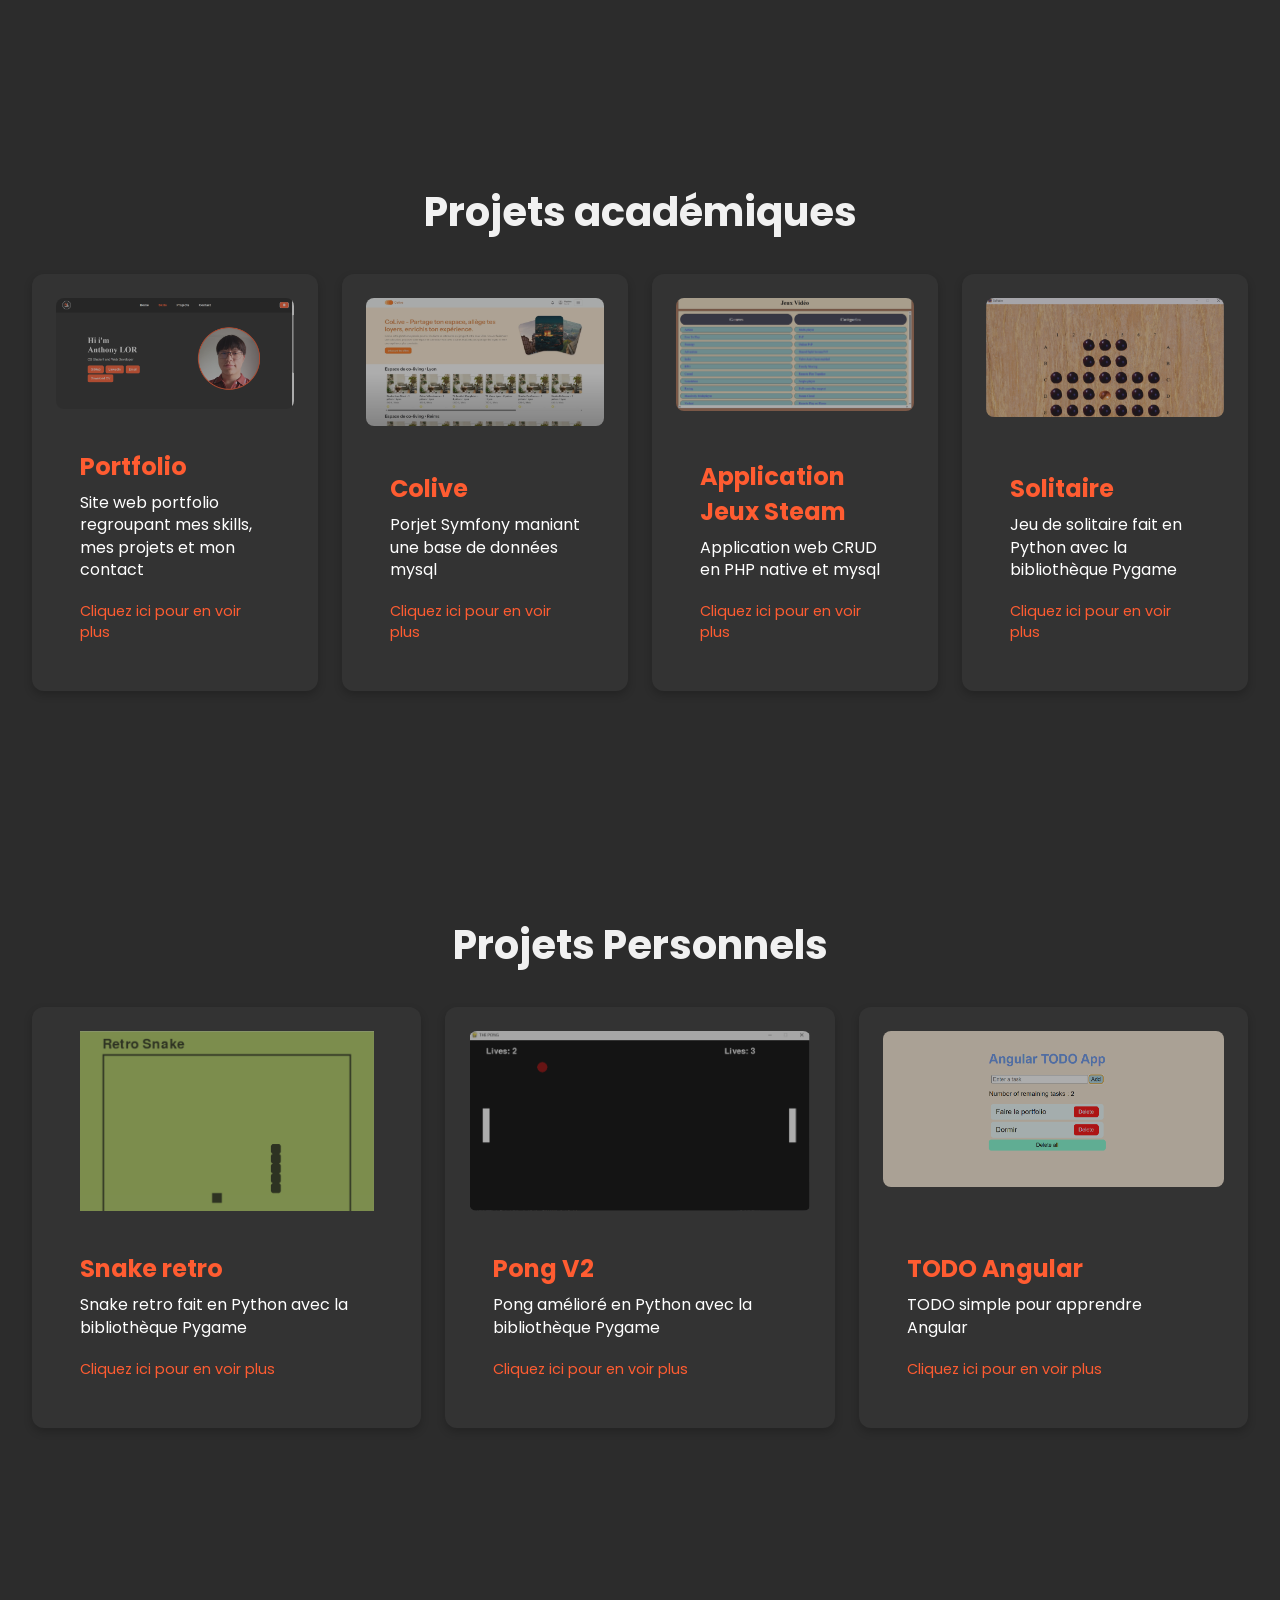
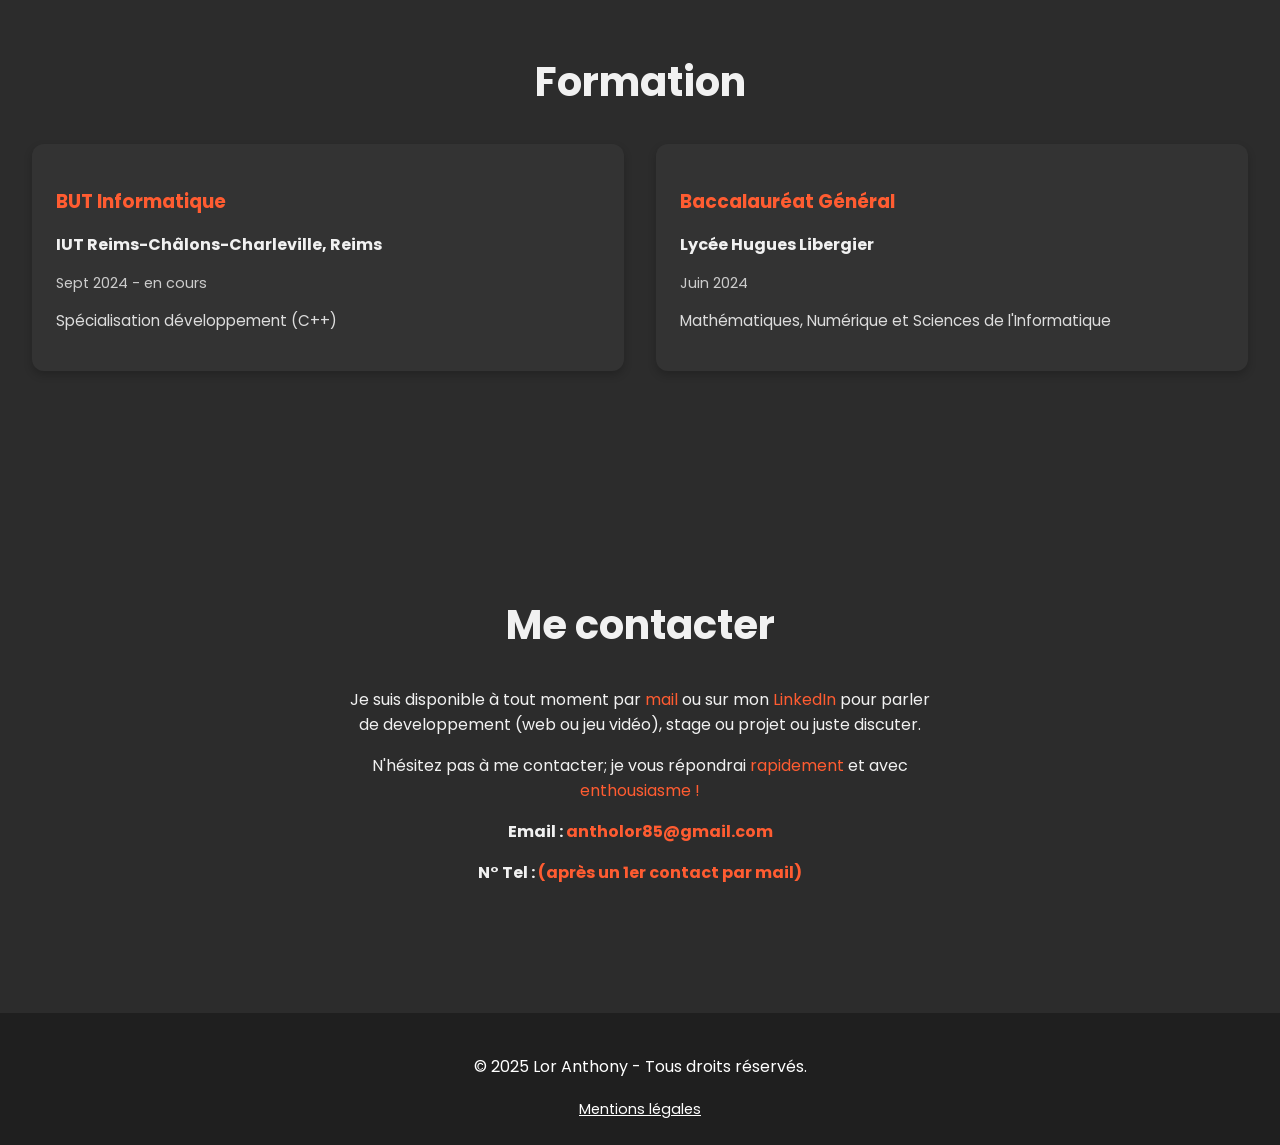
==== commit f9826a44: "Ajout de projets perso et fix du style" ====
--- a/index.html
+++ b/index.html
@@ -14,7 +14,7 @@
     <header>
         <nav class="navbar">
             <a href="#home">
-                <img src="docs/logo-dark.png" class="logo" width="35">
+                <img src="docs/logo-dark.png" class="logo" width="40">
             </a>
             <ul>
                 <li><a href="#skills"><i class="fa-solid fa-code"></i><span>Compétences</span></a></li>
@@ -128,14 +128,14 @@
     </section>
 
     <section id="projects" class="section">
-        <h2>Projets</h2>
+        <h2>Projets académiques</h2>
         <div class="projects-grid">
             <a href="https://github.com/Antho855/Portfolio_Anthony_LOR" class="project-card">
                 <img src="docs/portfolio.png">
                 <div class="project-description">
                     <h3>Portfolio</h3>
                     <p>Site web portfolio regroupant mes skills, mes projets et mon contact</p>
-                    <div class="false-link">Cliquez ici pour en savoir plus</div>
+                    <div class="false-link">Cliquez ici pour en voir plus</div>
                 </div>
             </a>
             <a href="https://github.com/Antho855/Symfony_Website" class="project-card">
@@ -143,7 +143,7 @@
                 <div class="project-description">
                     <h3>Colive</h3>
                     <p>Porjet Symfony maniant une base de données mysql</p>
-                    <div class="false-link">Cliquez ici pour en savoir plus</div>
+                    <div class="false-link">Cliquez ici pour en voir plus</div>
                 </div>
             </a>
             <a href="https://github.com/Antho855/Game_Website" class="project-card">
@@ -151,7 +151,7 @@
                 <div class="project-description">
                     <h3>Application Jeux Steam</h3>
                     <p>Application web CRUD en PHP native et mysql</p>
-                    <div class="false-link">Cliquez ici pour en savoir plus</div>
+                    <div class="false-link">Cliquez ici pour en voir plus</div>
                 </div>
             </a>
             <a href="https://github.com/Antho855/PegSolitaire_Python" class="project-card">
@@ -159,7 +159,36 @@
                 <div class="project-description">
                     <h3>Solitaire</h3>
                     <p>Jeu de solitaire fait en Python avec la bibliothèque Pygame</p>
-                    <div class="false-link">Cliquez ici pour en savoir plus</div>
+                    <div class="false-link">Cliquez ici pour en voir plus</div>
+                </div>
+            </a>
+        </div>
+    </section>
+    <section id="projects" class="section">
+        <h2>Projets Personnels</h2>
+        <div class="projects-grid">
+            <a href="https://github.com/Antho855/Pygame_Projects/tree/main/3_snake" class="project-card">
+                <img src="docs/snake_retro.png">
+                <div class="project-description">
+                    <h3>Snake retro</h3>
+                    <p>Snake retro fait en Python avec la bibliothèque Pygame</p>
+                    <div class="false-link">Cliquez ici pour en voir plus</div>
+                </div>
+            </a>
+            <a href="https://github.com/Antho855/Pygame_Projects/tree/main/2_pong_v2" class="project-card">
+                <img src="docs/pong.png">
+                <div class="project-description">
+                    <h3>Pong V2</h3>
+                    <p>Pong amélioré en Python avec la bibliothèque Pygame</p>
+                    <div class="false-link">Cliquez ici pour en voir plus</div>
+                </div>
+            </a>
+            <a href="https://github.com/Antho855/TODO_Angular" class="project-card">
+                <img src="docs/todo_angular.png">
+                <div class="project-description">
+                    <h3>TODO Angular</h3>
+                    <p>TODO simple pour apprendre Angular</p>
+                    <div class="false-link">Cliquez ici pour en voir plus</div>
                 </div>
             </a>
         </div>
@@ -200,6 +229,9 @@
         <a href="mentions-legales.html" class="legal-link">Mentions légales</a>
     </footer>
 
+    <button id="backToTop" aria-label="Retour en haut">
+        <i class="fa-solid fa-arrow-up"></i>
+    </button>
     <script src="script.js"></script>
 </body>
 </html>
--- a/style.css
+++ b/style.css
@@ -100,7 +100,7 @@
 }
 
 .navbar a i {
-  font-size: 20px;
+  font-size: 23px;
 }
 
 .navbar a:hover {
@@ -112,10 +112,13 @@
   color: #ffffff;
   padding: 6px 12px;
   border-radius: 8px;
-  width: 44px;
+  width: 50px;
   cursor: pointer;
   transition: background 0.3s ease;
-  
+}
+
+#darkModeToggle {
+    font-size: 20px;
 }
 
 /* --- SECTIONS --- */
@@ -302,6 +305,7 @@
   transition: border-color 0.3s ease, transform 0.3s ease;
 }
 
+
 .project-card:hover {
     background: rgba(255, 92, 49, 0.2);
 }
@@ -560,6 +564,43 @@
   transform: translateX(0);
 }
 
+#backToTop {
+  position: fixed;
+  bottom: 25px;
+  right: 25px;
+
+  width: 55px;
+  height: 55px;
+
+  border-radius: 50%;
+  background: #ff5c31;
+  color: white;
+  border: none;
+  cursor: pointer;
+
+  display: flex;
+  align-items: center;
+  justify-content: center;
+
+  font-size: 1.2rem;
+
+  opacity: 0;
+  visibility: hidden;
+
+  transition: opacity 0.3s ease, visibility 0.3s ease, background-color 0.3s ease;;
+  
+  border: solid 1.5px #ffffff
+}
+
+#backToTop.visible {
+  opacity: 1;
+  visibility: visible;
+}
+
+#backToTop:hover {
+  background: #d04d29;
+}
+
 
 
 
@@ -576,6 +617,10 @@
 
   .navbar ul {
     gap: 2rem;
+  }
+  
+  .links {
+    width: 350px;
   }
 }
 @media (min-width: 750px) {
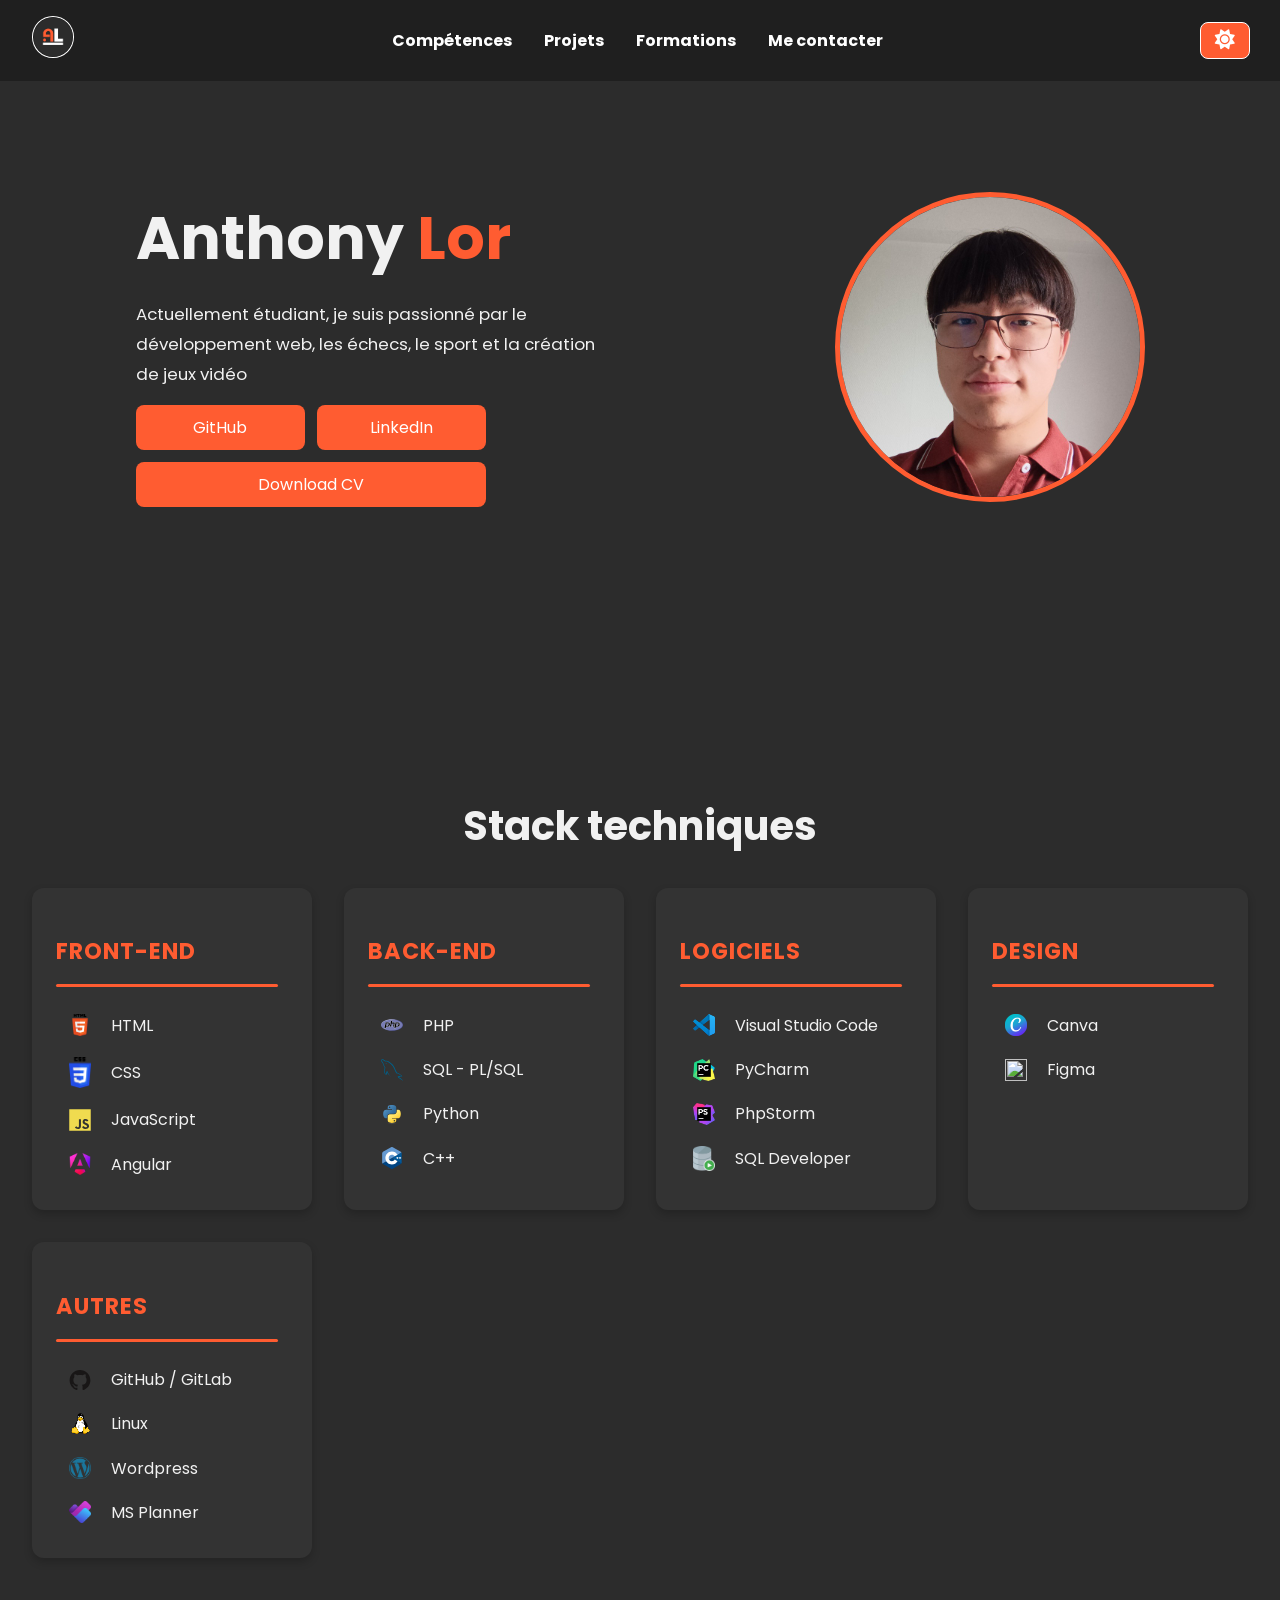
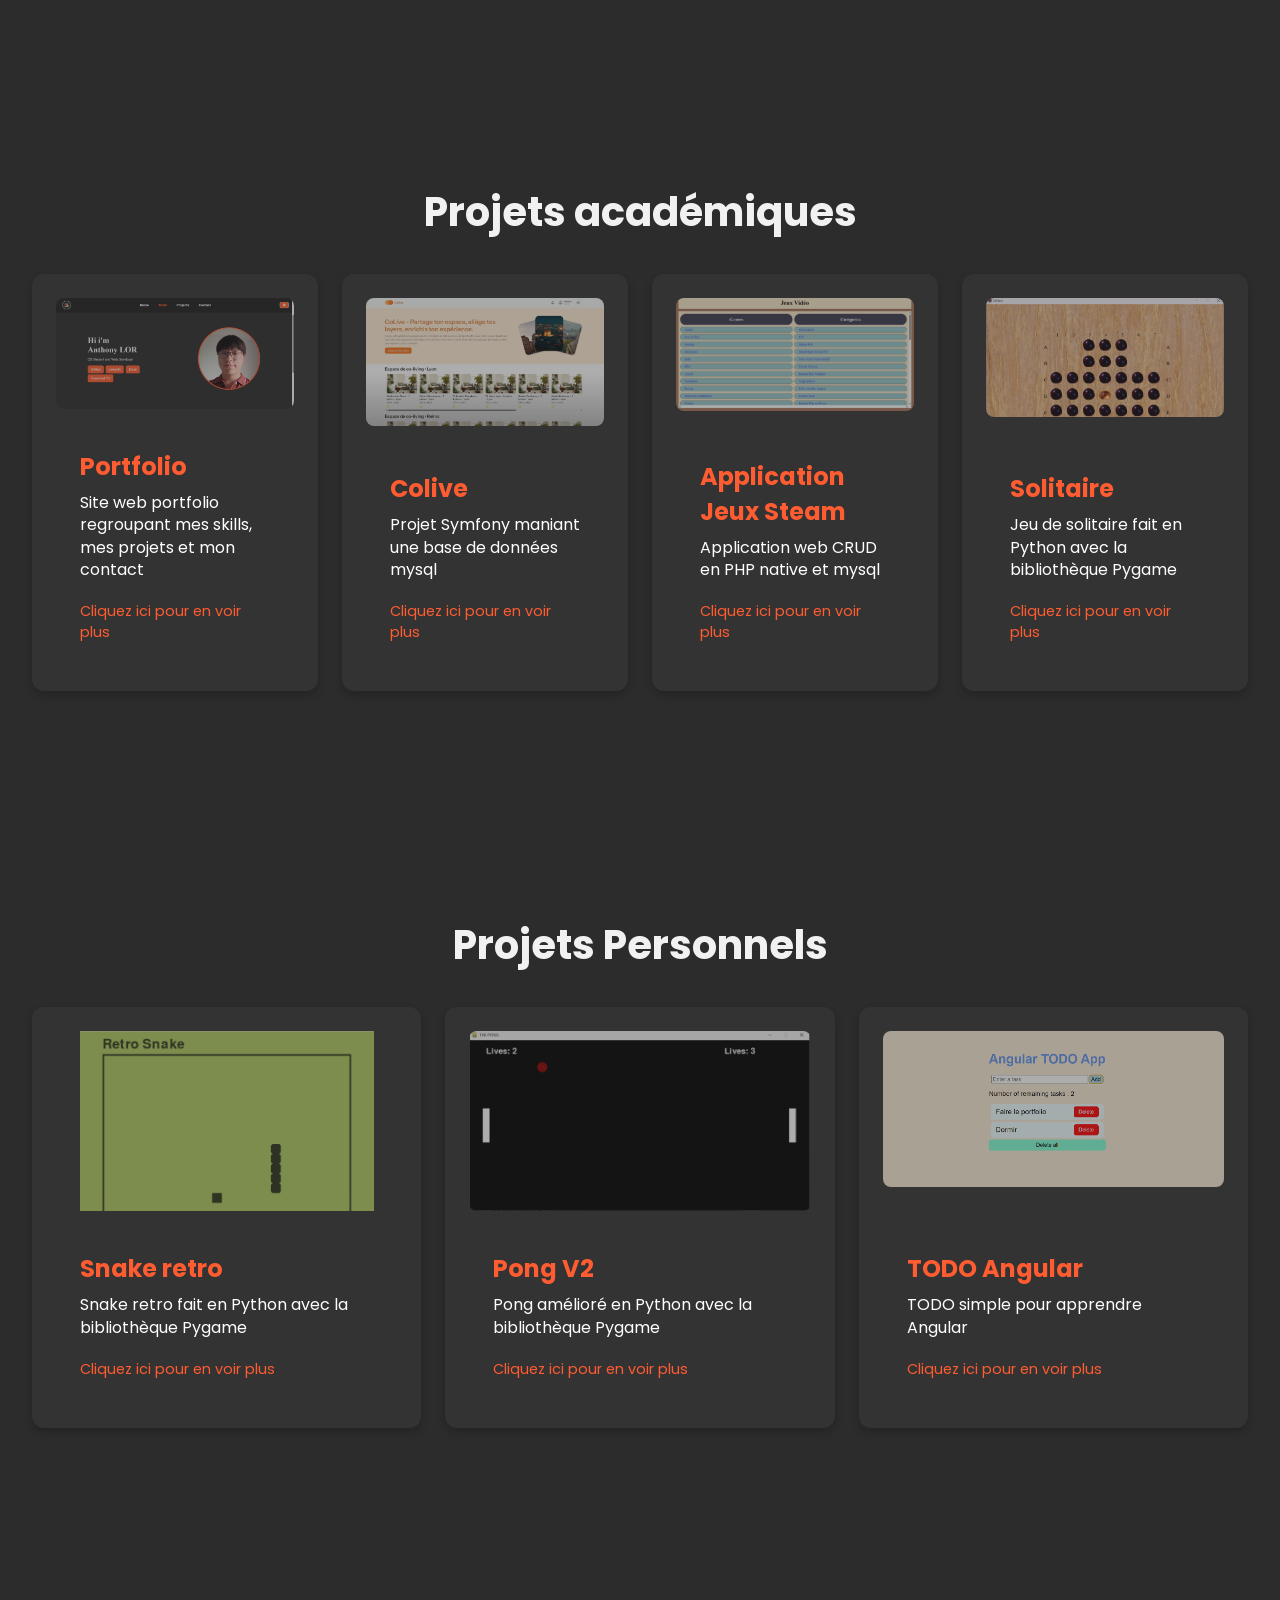
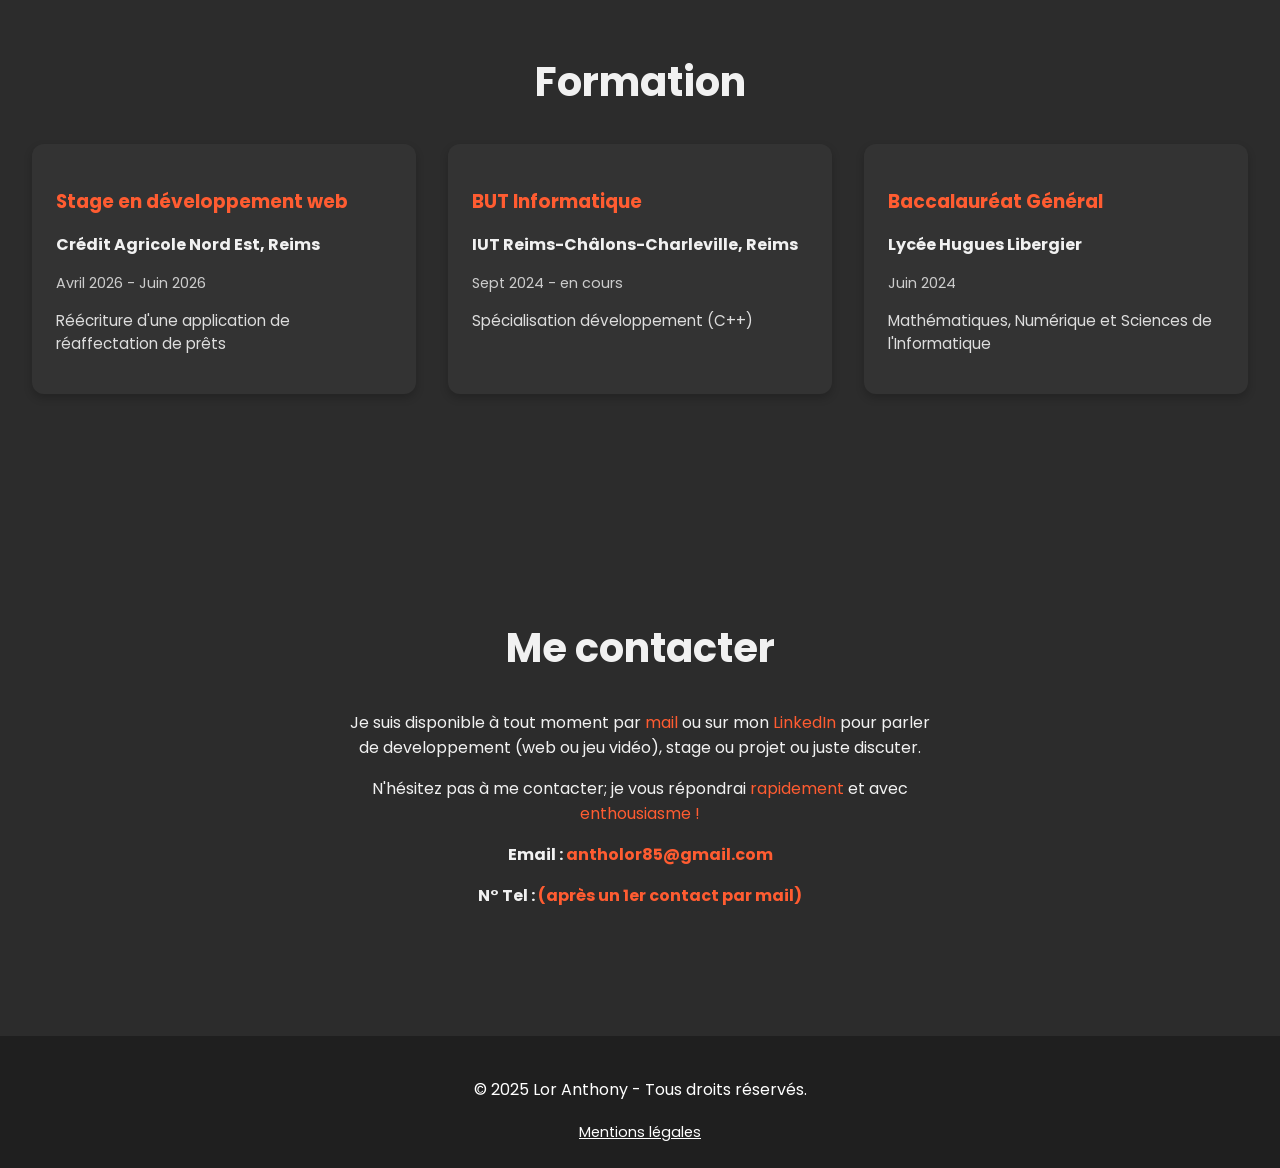
==== commit 4b03d2b4: "Fix orthographe et ajout du stage" ====
--- a/index.html
+++ b/index.html
@@ -142,7 +142,7 @@
                 <img src="docs/colive.png">
                 <div class="project-description">
                     <h3>Colive</h3>
-                    <p>Porjet Symfony maniant une base de données mysql</p>
+                    <p>Projet Symfony maniant une base de données mysql</p>
                     <div class="false-link">Cliquez ici pour en voir plus</div>
                 </div>
             </a>
@@ -197,6 +197,13 @@
     <section id="education" class="section education-section">
         <h2>Formation</h2>
         <div class="education-grid">
+            <div class="education-card">
+                <h3>Stage en développement web</h3>
+                <p class="school">Crédit Agricole Nord Est, Reims</p>
+                <p class="year">Avril 2026 - Juin 2026</p>
+                <p class="description">Réécriture d'une application de réaffectation de prêts</p>
+            </div>
+
             <div class="education-card">
                 <h3>BUT Informatique</h3>
                 <p class="school">IUT Reims-Châlons-Charleville, Reims</p>
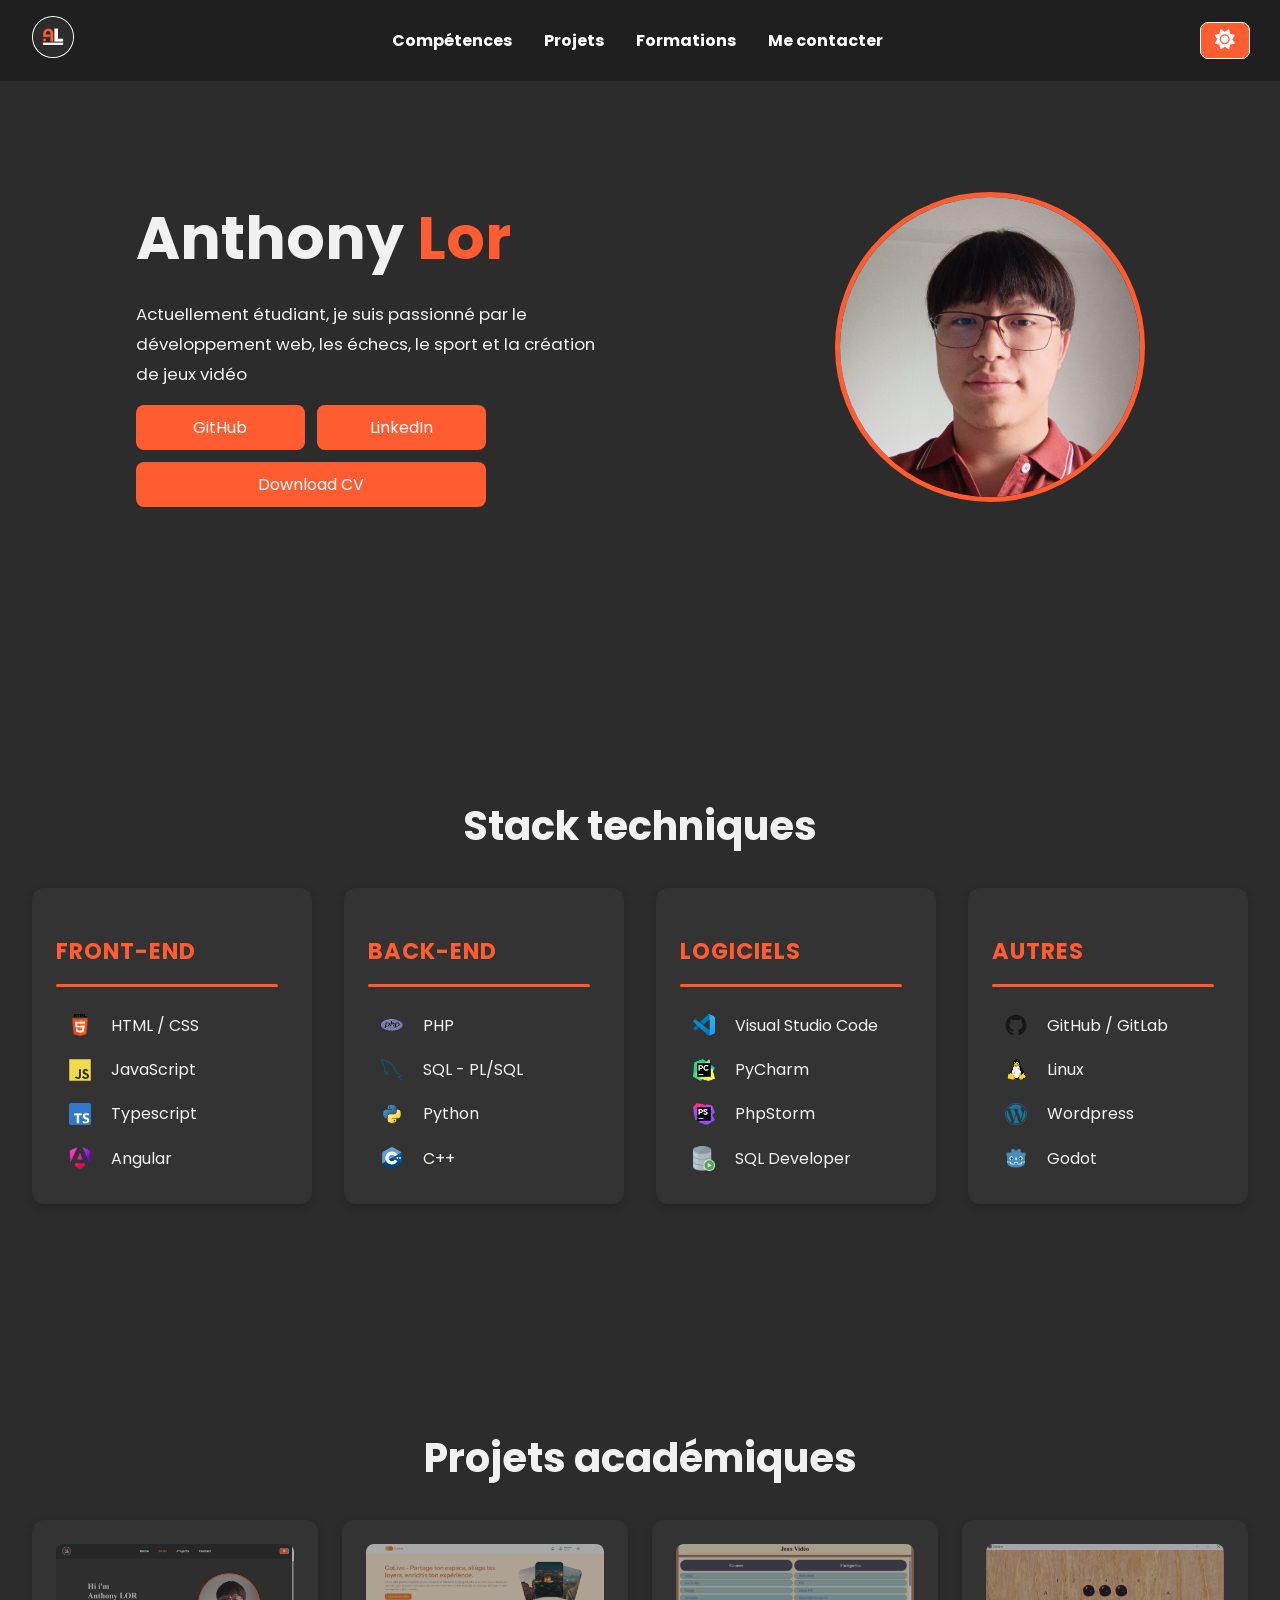
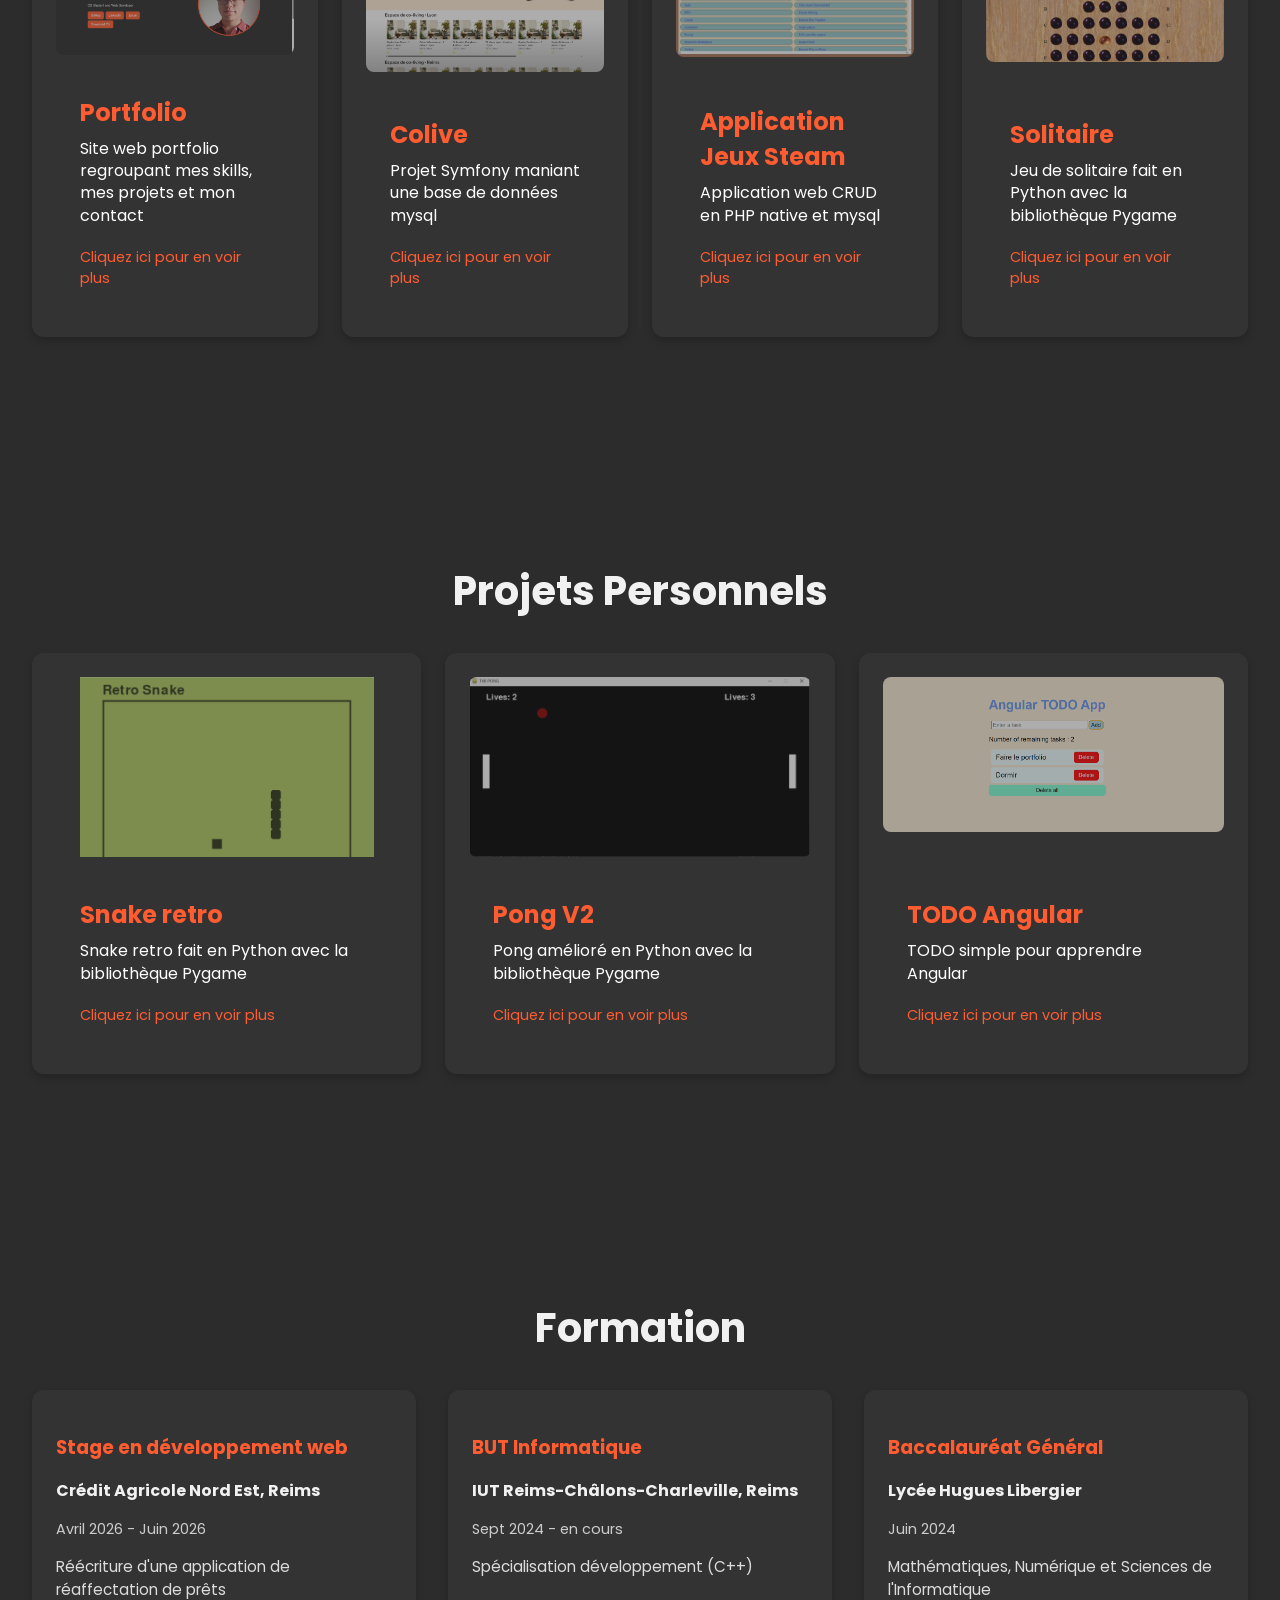
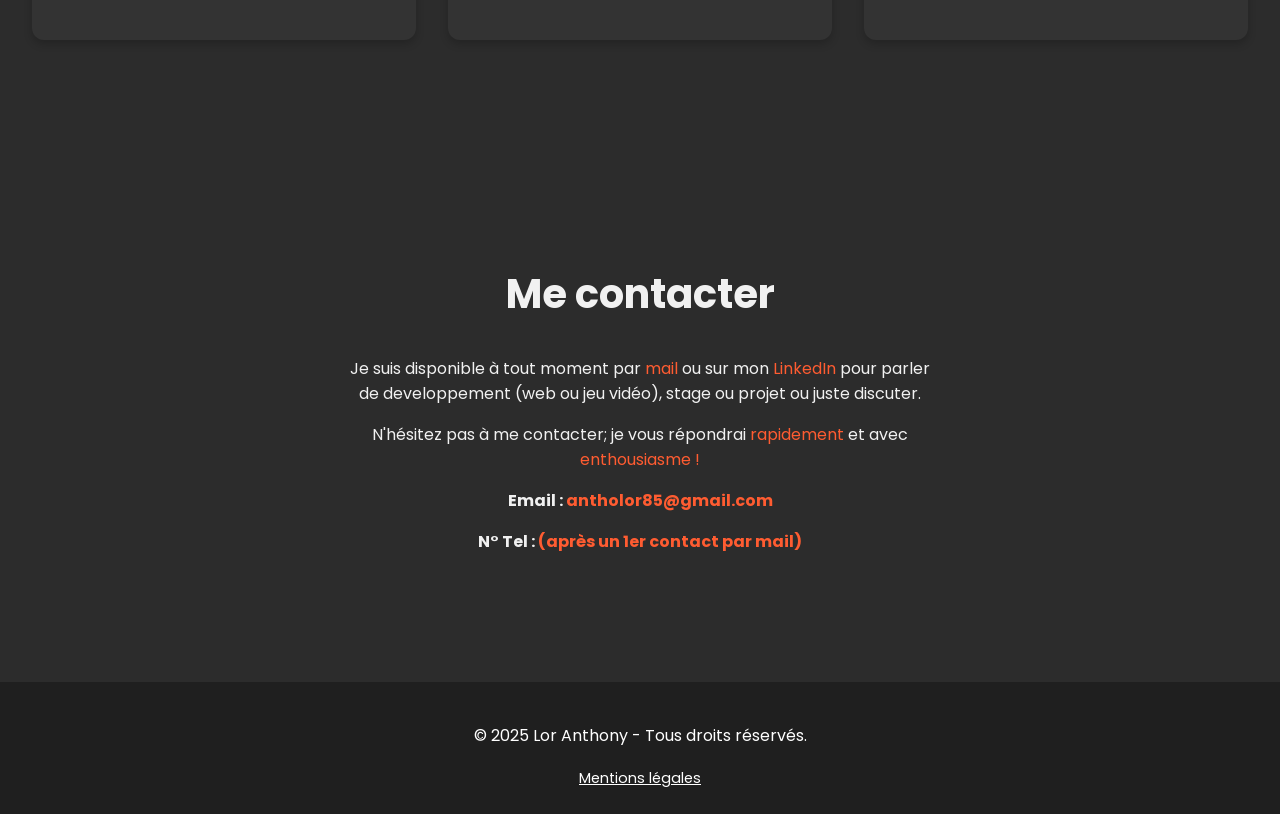
==== commit 72956699: "Update" ====
--- a/index.html
+++ b/index.html
@@ -57,11 +57,11 @@
                 <div class="title-line"></div>
                 <ul>
                     <li><img src="docs/skills-logo/logohtml.png"
-                            width="22"> HTML</li>
-                    <li><img src="docs/skills-logo/logocss.png"
-                            width="22"> CSS</li>
+                            width="22"> HTML / CSS</li>
                     <li><img src="docs/skills-logo/javascript.svg"
                             width="22"> JavaScript</li>
+                    <li><img src="docs/skills-logo/Typescript_logo.svg.webp"
+                            width="22"> Typescript</li>
                     <li><img src="docs/skills-logo/angular.png"
                             width="22"> Angular</li>
                 </ul>
@@ -98,17 +98,6 @@
             </div>
 
             <div class="skill-category">
-                <h3>Design</h3>
-                <div class="title-line"></div>
-                <ul>
-                    <li><img src="docs/skills-logo/canva.png"
-                            width="22"></img> Canva</li>
-                    <li><img src="docs/skills-logo/Figma.svg"
-                            width="22" height="22"> Figma</li>
-                </ul>
-            </div>
-
-            <div class="skill-category">
                 <h3>Autres</h3>
                 <div class="title-line"></div>
                 <ul>
@@ -118,8 +107,8 @@
                             width="22"> Linux</li>
                     <li><img src="docs/skills-logo/logo_wordpress.png"
                             width="22"> Wordpress</li>
-                    <li><img src="docs/skills-logo/msplanner.png"
-                            width="22"> MS Planner</li>
+                    <li><img src="docs/skills-logo/Godot_icon.svg.webp"
+                            width="22"> Godot</li>
                 </ul>
             </div>
 
--- a/style.css
+++ b/style.css
@@ -601,6 +601,10 @@
   background: #d04d29;
 }
 
+.light-mode #backToTop {
+    background-color: #007bff;
+}
+
 
 
 
